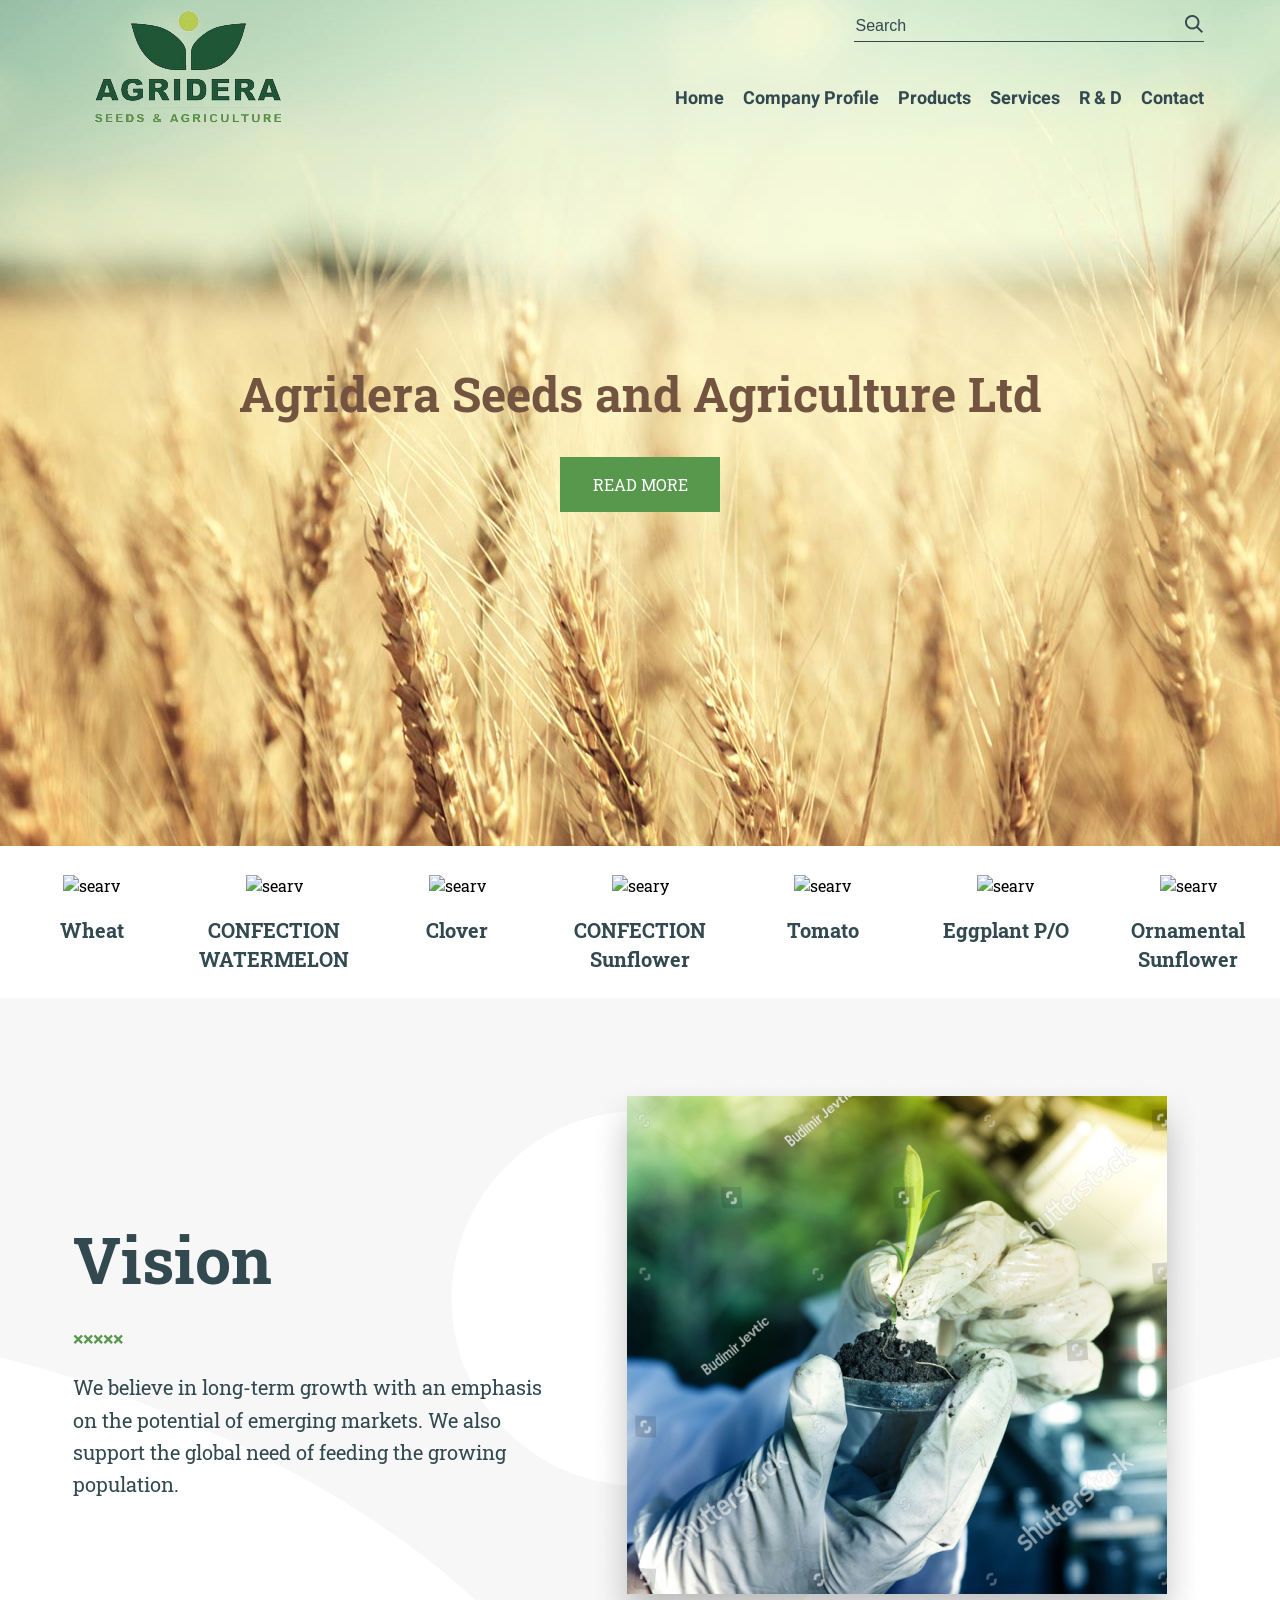
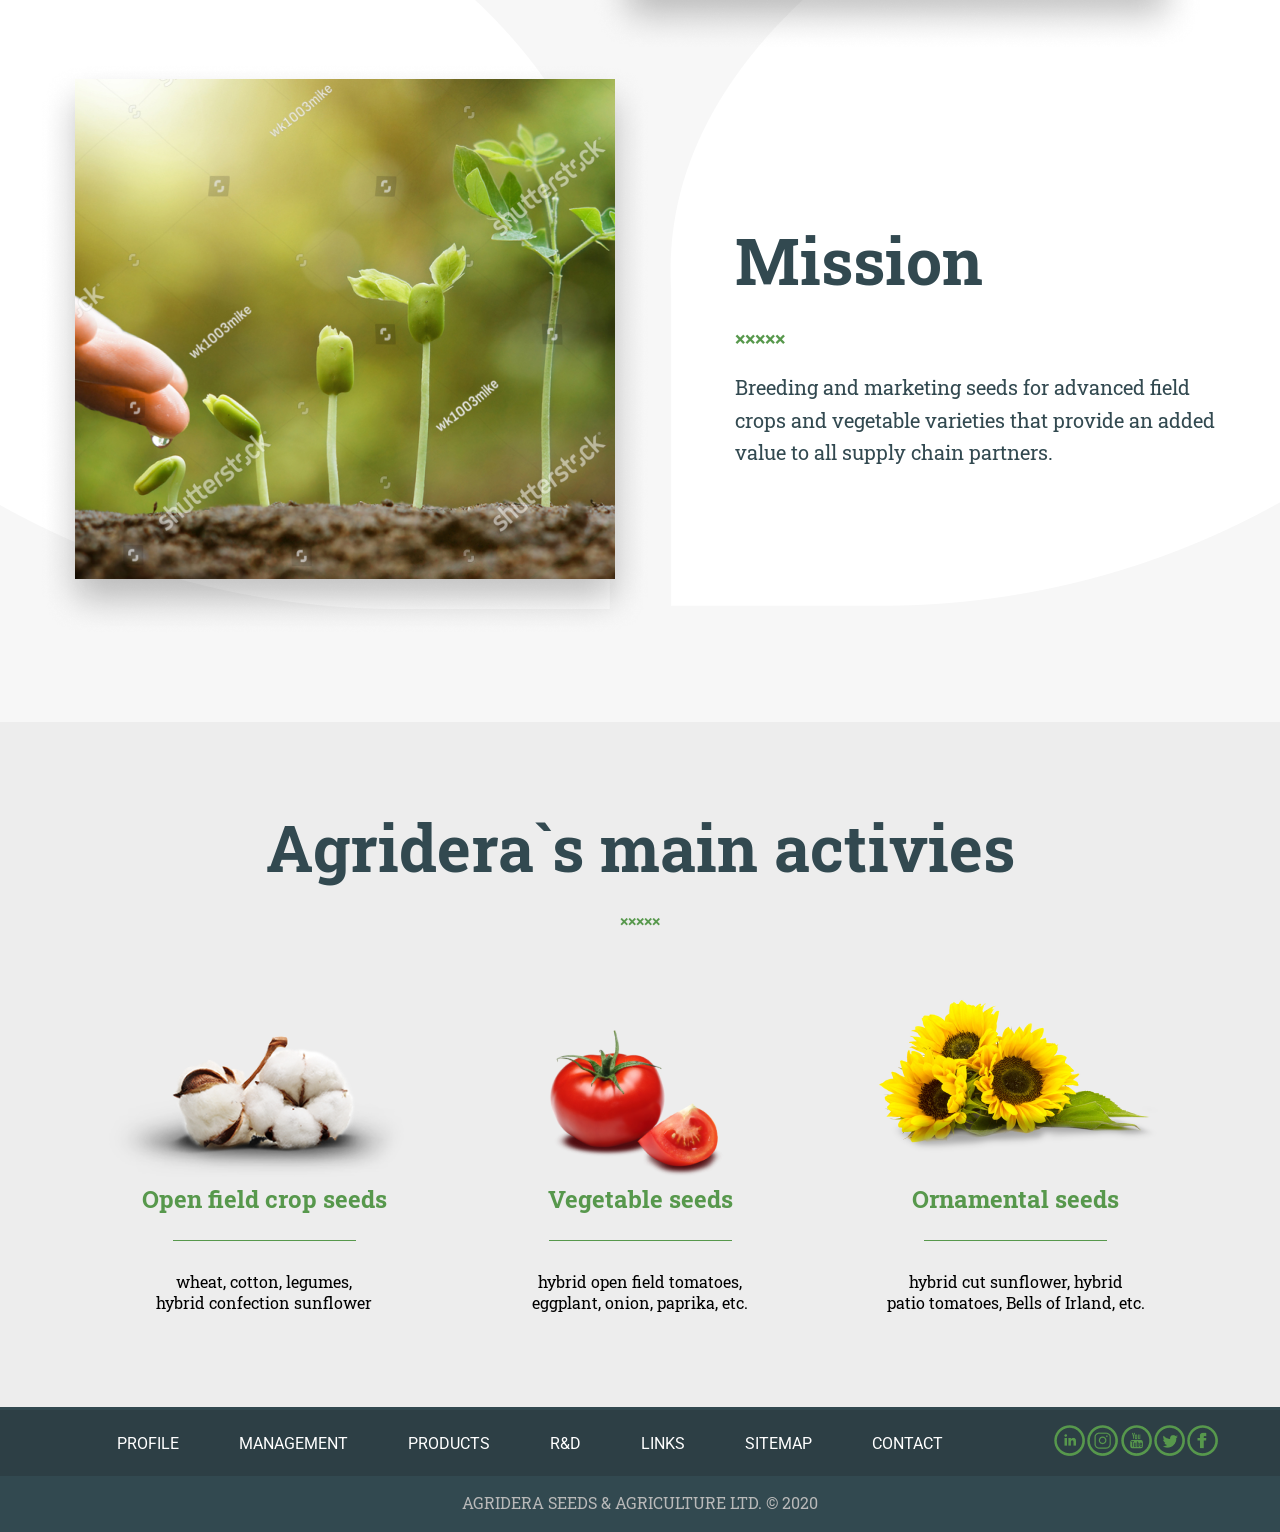
==== index.html @ e5cdc162 "Add files via upload" ====
<!DOCTYPE html>
<html>
<head>
  <meta charset="UTF-8">
  <meta name="viewport" content="width=device-width, initial-scale=1.0">
	<link rel="stylesheet" href="https://fonts.googleapis.com/css?family=Roboto+Slab&display=swap">
	<link rel="stylesheet" href="https://fonts.googleapis.com/css?family=Roboto&display=swap">
	<link rel="stylesheet" href="https://fonts.googleapis.com/css?family=Heebo&display=swap">
    <title>Home page</title>
  <link rel="stylesheet" href="css/style.css">
</head>
	<body>
		<div class="header">
			<div class="wrapper">
				<div class="row">
					<div class="w-2">
					  <div id="logo">
						<img src="images/Logo.png" alt="Logo">
					  </div>
					</div>
					<div class="w-2 align-right">
					  <div id="search">
						<div id="search-in" class="flex">
						  <input type="text" placeholder="Search">
						  <button>Submit</button>
						</div>
					  </div>
					  
					  <div id="menu">
						<ul>
						  <li><a href="">Home</a></li>
						  <li><a href="">Company Profile</a></li>
						  <li><a href="Tomato All.html">Products</a></li>
						  <li><a href="">Services</a></li>
						  <li><a href="">R & D</a></li>
						  <li><a href="">Contact</a></li>
						</ul>
					  </div>
					</div>
				</div>
			</div>
		</div>
	  <div class="contand">
		<div id="slider">
		  <h1>Agridera Seeds and Agriculture Ltd</h1>
		  <a href="#">READ MORE</a>
		</div>
	  </div>
	<div id="categories">
			<div class="row">
			  <div class="w-7">
					<img src="images/1.png" alt="searv">
					<div class="text">Wheat</div>
				</div>
				<div class="w-7">
					<img src="images/2.png" alt="searv">
					<div class="text">CONFECTION WATERMELON</div>
				</div>
				<div class="w-7">
					<img src="images/3.png" alt="searv">
					<div class="text">Clover</div>
				</div>
				<div class="w-7">
					<img src="images/4.png" alt="seary">
					<div class="text">CONFECTION Sunflower</div>
				</div>
				<div class="w-7">
					<img src="images/5.png" alt="searv">
					<div class="text">Tomato</div>
				</div>
				<div class="w-7">
					<img src="images/6.png" alt="searv">
					<div class="text">Eggplant P/O</div>
				</div>
				<div class="w-7">
					<img src="images/7.png" alt="searv">
					<div class="text">Ornamental Sunflower</div>
				</div>
			</div>
		</div>
	<div id="seredina">
		<div id="vision" class="vision-container">
			<div class="content-wrapper">
				<h2 class="text-content1">Vision</h2>
				<p class="text-content2">×××××</p>
				<p class="text-content3">We believe in long-term growth with an emphasis<br>on the potential of emerging markets. We also<br>support the global need of feeding the growing<br>population.</p>
			</div>
			<div class="photo">
				<img src="images/vision.png" alt="vision">
			</div>
		</div>
		<div id="mission" class="mission-container">
			<div class="photo1">
				<img src="images/mission.png" alt="mission">
			</div>
		
		<div class="content-wrapper1">
				<h2 class="text-content1">Mission</h2>
				<p class="text-content2">×××××</p>
				<p class="text-content3">Breeding and marketing seeds for advanced field<br>crops and vegetable varieties that provide an added<br>value to all supply chain partners.</p>
			</div>
		</div>
	</div>

	<div id="content-down">
	  <div class="wrapper">
		  <p class="title">Agridera`s main activies</p>
		  <p class="text-content2">×××××</p>
		  <div class="seeds">
			  <div class="w-3">
				  <img style="margin-bottom: -50px;" src="images/crop_seeds.png" alt="">
				  <p class="subtitle">Open field crop seeds</p>
				  <img class="line" src="images/Line.png" alt="">
				  <p>wheat, cotton, legumes,<br>hybrid confection sunflower</p>
			  </div>
			  <div class="w-3">
				  <img src="images/vegetable_seeds.png" alt="">
				  <p class="subtitle">Vegetable seeds</p>
				  <img class="line" src="images/Line.png" alt="">
				  <p>hybrid open field tomatoes,<br>eggplant, onion, paprika, etc.</p>
			  </div>
			  <div class="w-3">
				  <img src="images/ornamental_seeds.png" alt="">
				  <p class="subtitle">Ornamental seeds</p>
				  <img class="line" src="images/Line.png" alt="">
				  <p>hybrid cut sunflower, hybrid<br>patio tomatoes, Bells of Irland, etc.</p>
			  </div>
		  </div>
	  </div>
	</div>    
	 
	<div class="footer">
	  <div class="footer_content">
		<div id="links">
		  <ul>
			<li><a href="">PROFILE</a></li>
			<li><a href="">MANAGEMENT</a></li>
			<li><a href="">PRODUCTS</a></li>
			<li><a href="">R&D</a></li>
			<li><a href="">LINKS</a></li>
			<li><a href="">SITEMAP</a></li>
			<li><a href="">CONTACT</a></li>
		  </ul>
		</div>
		
		<div class="social">
			<a href=""><img src="images/Ico_in.png" alt="in"></a>
			<a href=""><img src="images/Ico_inst.png" alt="inst"></a>
			<a href=""><img src="images/Ico_tube.png" alt="youtube"></a>
			<a href=""><img src="images/Ico_tw.png" alt="twitter"></a>
			<a href=""><img src="images/Ico_fb.png" alt="facebook"></a>
		</div>      
	  </div>
	  <p>AGRIDERA SEEDS & AGRICULTURE LTD. © 2020</p>
	</div>

	</body>
</html>
---- css/style.css ----
body{
    margin: 0;
    font-family: 'Roboto Slab', serif;
}
.wrapper{ 
    max-width: 1127px;
    width:100%;
    margin:0 auto;
}
.row::after{
    clear:both;
    content:"";
    display:block;
}
.w-1{ 
    width:100%;
    float:left;
}
.w-2{
    width: 50%;
    float:left;
}
.w-3{
    width: 33.33%;
    float:left;
}
.w-4{ 
    width:25%;
    float:left;
}
.w-5{ 
    width: 20%;
    float:left;
}
.w-7{ 
    width: 14.28%;
    float:left;
}
.align-right{
    text-align:right;
}
.flex{ 
    display: flex;
    align-items: flex-end;
}
#logo{
    margin: 10px 0 0 0;
}
#search{
    border-bottom: 1px solid #324950;
    display: inline-block;
    max-width: 350px;
    width: 100%;
    margin: 10px 0 43px 0;
}
#search input{
    font-size: 16px;
    color:#324950;
    background-color: transparent;
    border: none;
    max-width: 327px;
    height: 29px;
    width: 100%;
}
#search input::placeholder{
    color:#324950
}
#search button{
    background: url(../images/search.png) no-repeat center;
    font-size: 0;
    height: 18px;
    width: 18px;
    border: none;
    cursor: pointer;
    margin-bottom: 8px;
}

.text{
    margin-top: 20px;
    font-weight: bold;
    font-size: 20px;
    line-height: 142.7%;
	color: #324950;
}

#menu{
font-family: 'Heebo', serif;
}        

#menu ul{
    padding: 0;
    margin: 0;
    list-style: none;
}        
#menu ul li{
    display: inline;
    margin-left: 15px;
}

#menu ul li a{
    color:#324950;
    font-size: 18px;
    font-weight: bold;
    text-decoration: none;
    transition: color 0.4s;
}        
#menu ul li a:hover{
    color: #57984C;
} 
#slider{
    text-align: center;
    background: url(../images/slider.jpg) no-repeat center;
    padding: 338px 0;
    margin-top: -135px;
}
#slider h1{
    color: #735440;
    font-size: 48px;
    font-weight: bold;
}       
#slider a{
    display: block;
    background-color: #57984C;
    color: #fff;
    font-size: 16px;
    text-align: center;
    width: 160px;
    height: 55px;
    line-height: 55px;
    margin: 0 auto;
    text-decoration: none;
}


#categories{
	max-width: 1600px;
    width:100%;
    margin:25px auto;
    text-align: center;
}

#categories .row{
    display: flex;
    justify-content: center;
    align-items: baseline;
}


.footer {
    background-color: #324950;
    color: #B9B9B9;
    padding: 3px 0px;
    text-align: center;
    bottom: 0;
    width: 100%;
}

.vision-container {
    display: flex;
    justify-content: center;
    align-items: center;
}

.content-wrapper {
    text-align: left;
    margin-right: 30px;
}

.photo {
    margin-left: 15px;
}

.mission-container {
    display: flex;
    justify-content: center;
    align-items: center;
}

.content-wrapper1 {
    text-align: left;
    margin-right: 30px;
}

.photo1 {
    margin-right: 80px;
}

.text-content1{
    font-weight: bold;
    font-size: 64px;
    line-height: 142.7%;
	color: #324950;
    margin: 0;
}

.text-content2{
color: #57984C;
font-weight: bold;
}

.text-content3{
    font-weight: normal;
    font-size: 20px;
    line-height: 162.7%;
	color: #324950;
}

#seredina{
    background: url(../images/Union.png) no-repeat center;
    background-color: #F7F7F7;
    font-size: 20px;
    padding: 78px 0;
}

.title{
    font-size: 64px;
    font-weight: bold;
    color: #324950;
    line-height: 147.7%;
    margin: 0;
}

.seeds{
    display: flex;
    justify-content: center;
    align-items: baseline; 
}
.subtitle{
    font-size: 24px;
    font-weight: bold;
    color: #57984C;
    margin: 0;

}
.line{
    margin: 25px 0 10px 0;
}

#content-down{
    background-color: #EDEDED;
    text-align: center;
    padding: 78px 0;
}

.footer_content{
    display: flex;
    flex-direction: row;
    background-color:#2D3F45;
    padding: 15px 5px ;
    align-items: center;
    justify-content: space-around;
}

.social{
    display: flex;
    justify-content: space-between;
    width: 13%;
}

#links{
    font-family: 'Roboto', serif;
}        

#links ul{
    padding: 0;
    margin: 0;
    list-style: none;
}        
#links ul li{
    display: inline;
    margin-left: 3.5em;
}

#links ul li a{
    color:#ffffff;
    font-size: 16px;
    text-decoration: none;
    transition: color 0.4s;
}        

img {
    max-width: 100%;
    height: auto;
  }

#slider-tomato {
    text-align: center;
    background: url(../images/image7.png) no-repeat center;
    padding: 240px 0;
  
}

.bg-pink {
    background-color: #FCF0F0;
}

.description {
    padding: 45px 0px;
}

.text-content4 {


}

.text-content5 {
    font-family: 'Roboto Slab', serif;
    font-weight: normal;
    font-size: 17px;
    line-height: 162.7%;
    color: #324950;
    padding-left: 30px;
}

.text-content6:last-child {
    margin-right: 0;
}

.text-content7 {

}

.vertical-line {
    border-left: 5px solid #EB5757;
    border-radius: 3px;
    width: 0px;
}

.visual, .white-list {
    display: flex;
    flex-direction: row;
    margin-top: 30px;
}

.white-list {
    margin-left: -20px;
    background-color: white;
    padding: 15px 30px;
}

.visual p {
    margin: 0;
    margin-left: 20px;
    margin-top: 10px;
    margin-bottom: 10px;
}

.item-white-list {
    margin-right: 20px;
    width: 33%;
}

    .item-white-list h4 {
        font-family: 'Roboto Slab', serif;
        color: #324950;
        line-height: 162.7%;
        font-size: 20px;
        margin-bottom: 0;
    }

    .item-white-list:last-child {
        margin-right: 0;
    }

.tomatoes1 {
    margin-top: 35px;
}



.tomatoes img {
    max-width: 88%;
    height: auto;
}

.tomatoes p {
    text-align: center;
    color: #57984C;
    background-color: #fff;
    margin: 0 0 25px 0;
    width: 88%;
}

.wrapper-t {
    display: flex;
    flex-wrap: wrap;
    max-width: 1127px;
    width: 100%;
    margin: 0 auto;
}
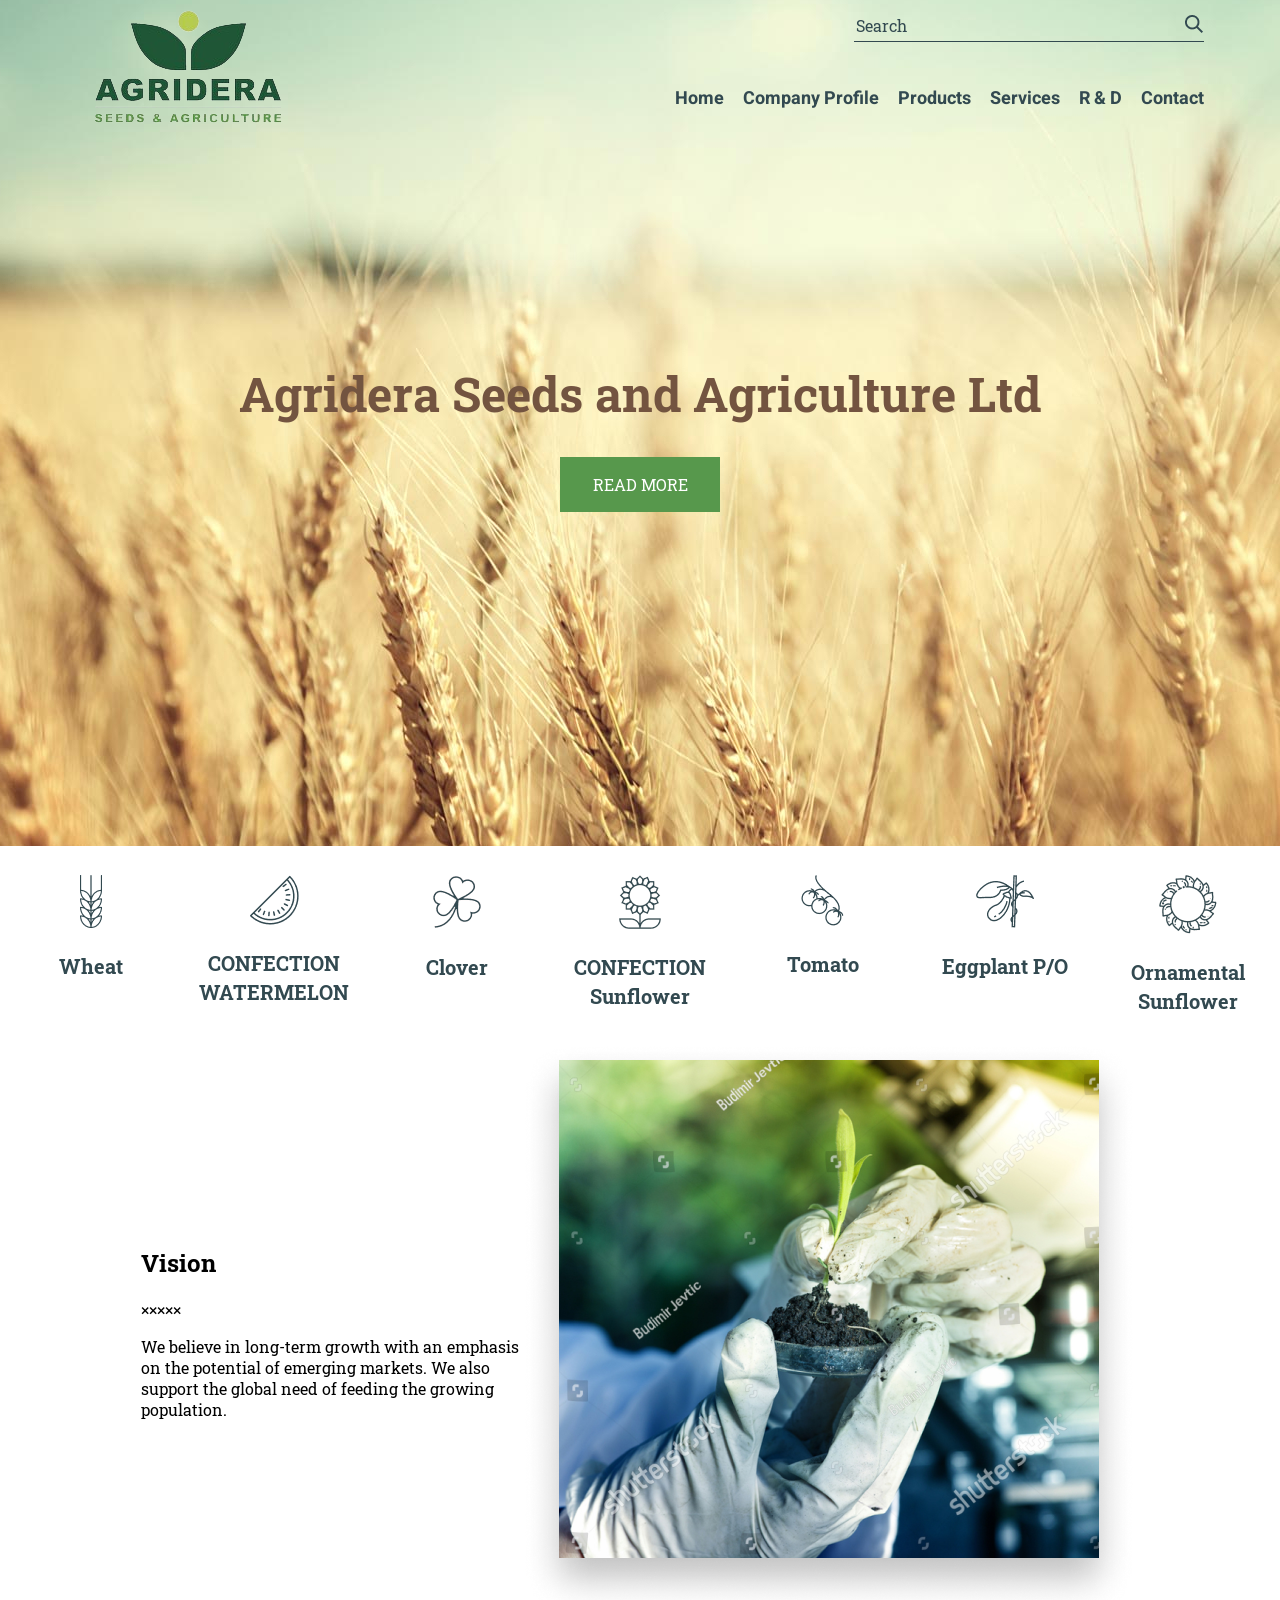
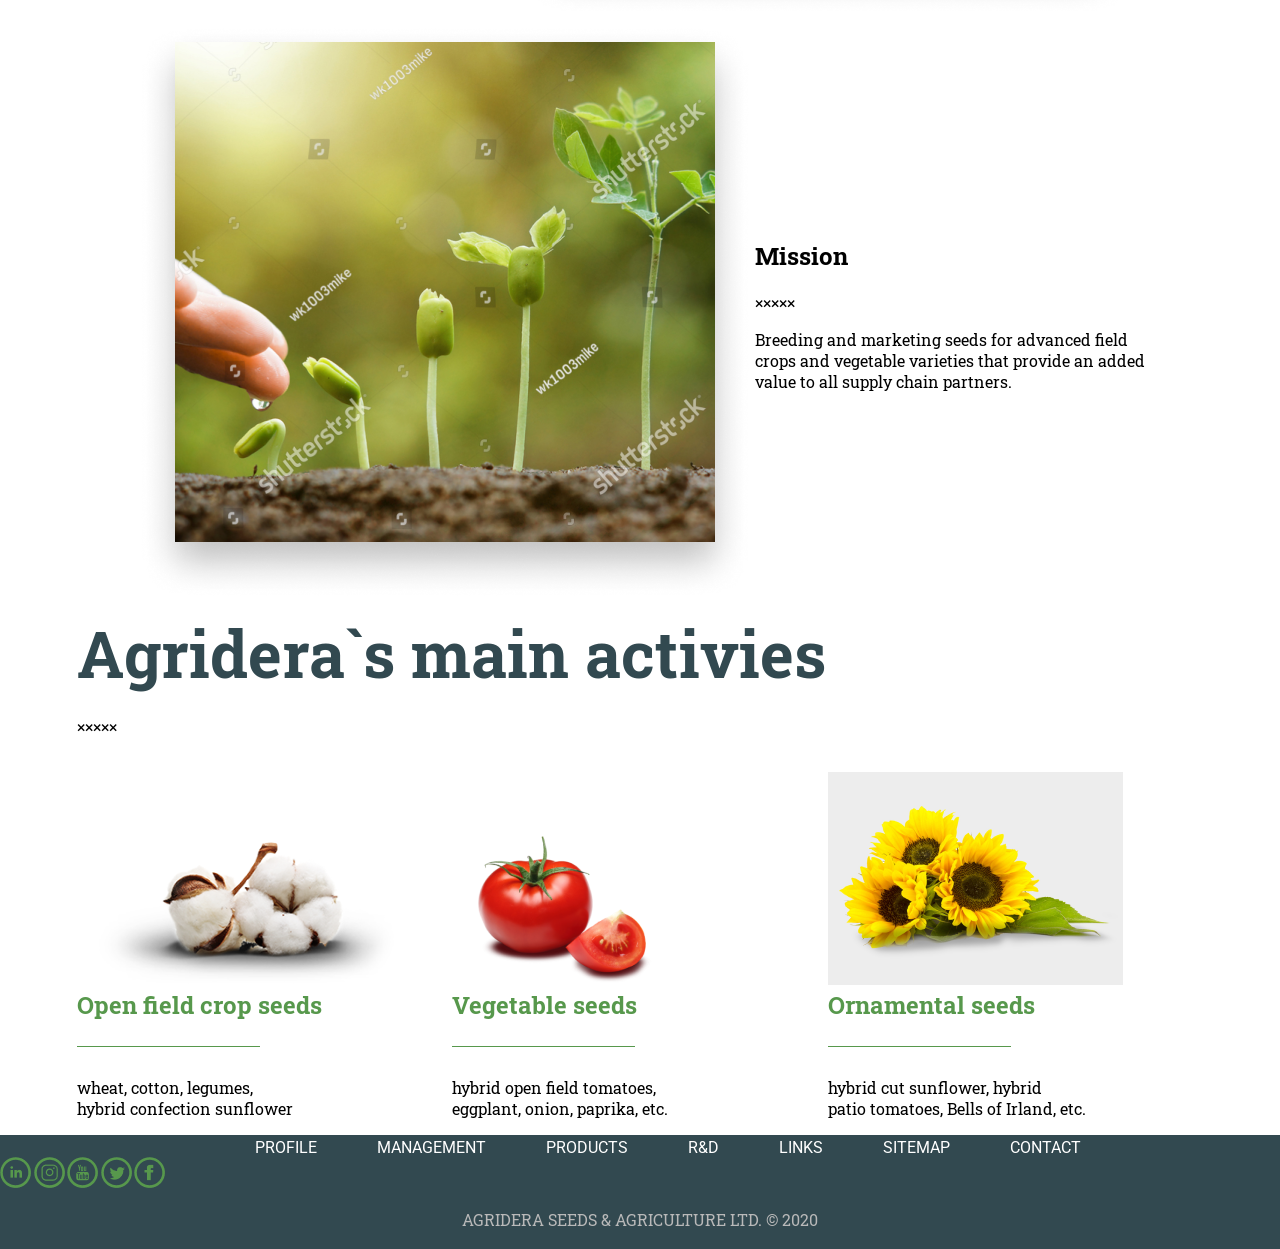
==== commit 4625426d: "Add files via upload" ====
--- a/index.html
+++ b/index.html
@@ -33,7 +33,7 @@
 						  <li><a href="Tomato All.html">Products</a></li>
 						  <li><a href="">Services</a></li>
 						  <li><a href="">R & D</a></li>
-						  <li><a href="">Contact</a></li>
+						  <li><a href="Contact us.html">Contact</a></li>
 						</ul>
 					  </div>
 					</div>
--- a/css/style.css
+++ b/css/style.css
@@ -1,71 +1,96 @@
-body{
-    margin: 0;
-    font-family: 'Roboto Slab', serif;
-}
-.wrapper{ 
+body {
+    margin: 0;
+    font-family: 'Roboto Slab', serif;
+}
+
+.wrapper {
     max-width: 1127px;
-    width:100%;
-    margin:0 auto;
-}
-.row::after{
-    clear:both;
-    content:"";
-    display:block;
-}
-.w-1{ 
-    width:100%;
-    float:left;
-}
-.w-2{
+    width: 100%;
+    margin: 0 auto;
+}
+
+.row::after {
+    clear: both;
+    content: "";
+    display: block;
+}
+
+.row-header::after {
+    clear: both;
+    content: "";
+    display: inline-block;
+
+}
+
+.w-1,
+.w-2,
+.w-3,
+.w-4,
+.w-5,
+.w-7 {
+    float: left;
+}
+
+.w-1 {
+    width: 100%;
+}
+
+.w-2 {
     width: 50%;
-    float:left;
-}
-.w-3{
+}
+
+.w-3 {
     width: 33.33%;
-    float:left;
-}
-.w-4{ 
-    width:25%;
-    float:left;
-}
-.w-5{ 
+}
+
+.w-4 {
+    width: 25%;
+}
+
+.w-5 {
     width: 20%;
-    float:left;
-}
-.w-7{ 
+}
+
+.w-7 {
     width: 14.28%;
-    float:left;
-}
-.align-right{
-    text-align:right;
-}
-.flex{ 
+}
+
+.align-right {
+    text-align: right;
+}
+
+.flex {
     display: flex;
     align-items: flex-end;
 }
-#logo{
+
+#logo {
     margin: 10px 0 0 0;
 }
-#search{
+
+#search {
     border-bottom: 1px solid #324950;
     display: inline-block;
     max-width: 350px;
     width: 100%;
     margin: 10px 0 43px 0;
 }
-#search input{
+
+#search input {
     font-size: 16px;
-    color:#324950;
+    color: #324950;
     background-color: transparent;
     border: none;
     max-width: 327px;
     height: 29px;
     width: 100%;
 }
-#search input::placeholder{
-    color:#324950
-}
-#search button{
+
+#search input::placeholder {
+    color: #324950;
+}
+
+#search button {
     background: url(../images/search.png) no-repeat center;
     font-size: 0;
     height: 18px;
@@ -75,50 +100,64 @@
     margin-bottom: 8px;
 }
 
-.text{
+#categories {
+    max-width: 1600px;
+    width: 100%;
+    margin: 25px auto;
+    text-align: center;
+}
+
+.text {
     margin-top: 20px;
+    font-family: 'Roboto Slab', serif;
     font-weight: bold;
     font-size: 20px;
     line-height: 142.7%;
-	color: #324950;
-}
-
-#menu{
-font-family: 'Heebo', serif;
-}        
-
-#menu ul{
+    color: #324950;
+}
+
+#menu {
+    font-family: 'Heebo', serif;
+}
+
+#menu ul {
     padding: 0;
     margin: 0;
     list-style: none;
-}        
-#menu ul li{
+}
+
+#menu ul li {
     display: inline;
     margin-left: 15px;
 }
 
-#menu ul li a{
-    color:#324950;
+#menu ul li a {
+    color: #324950;
     font-size: 18px;
     font-weight: bold;
     text-decoration: none;
-    transition: color 0.4s;
-}        
-#menu ul li a:hover{
-    color: #57984C;
-} 
-#slider{
+    transition: color 0.35s;
+}
+
+#menu ul li a:hover {
+    color: #57984C;
+}
+
+
+#slider {
     text-align: center;
-    background: url(../images/slider.jpg) no-repeat center;
     padding: 338px 0;
     margin-top: -135px;
-}
-#slider h1{
+    background: url(../images/bg.jpg) no-repeat center;
+}
+
+#slider h1 {
     color: #735440;
     font-size: 48px;
     font-weight: bold;
-}       
-#slider a{
+}
+
+#slider a {
     display: block;
     background-color: #57984C;
     color: #fff;
@@ -131,21 +170,6 @@
     text-decoration: none;
 }
 
-
-#categories{
-	max-width: 1600px;
-    width:100%;
-    margin:25px auto;
-    text-align: center;
-}
-
-#categories .row{
-    display: flex;
-    justify-content: center;
-    align-items: baseline;
-}
-
-
 .footer {
     background-color: #324950;
     color: #B9B9B9;
@@ -155,7 +179,8 @@
     width: 100%;
 }
 
-.vision-container {
+.vision-container,
+.mission-container {
     display: flex;
     justify-content: center;
     align-items: center;
@@ -163,56 +188,73 @@
 
 .content-wrapper {
     text-align: left;
-    margin-right: 30px;
-}
-
-.photo {
+}
+
+.photo-wrapper{
     margin-left: 15px;
-}
-
-.mission-container {
-    display: flex;
-    justify-content: center;
-    align-items: center;
-}
-
-.content-wrapper1 {
-    text-align: left;
-    margin-right: 30px;
-}
-
-.photo1 {
-    margin-right: 80px;
-}
-
-.text-content1{
+    position: relative;
+
+}
+
+.centered-image {
+    position: absolute;
+    top: 50%;
+    left: 50%;
+    transform: translate(-50%, -50%);
+}
+
+.text-content-label {
+    font-family: 'Roboto Slab', serif;
     font-weight: bold;
     font-size: 64px;
     line-height: 142.7%;
-	color: #324950;
-    margin: 0;
-}
-
-.text-content2{
-color: #57984C;
-font-weight: bold;
-}
-
-.text-content3{
+    color: #324950;
+    margin: 0;
+}
+
+.text-content-title {
+    font-family: 'Roboto Slab', serif;
+    font-weight: bold;
+    font-size: 40px;
+    line-height: 142.7%;
+    color: #324950;
+    margin: 0;
+}
+
+.text-content-decoration {
+    font-family: 'Roboto Slab', serif;
+    color: #57984C;
+    font-weight: bold;
+}
+
+.text-content-main {
+    font-family: 'Roboto Slab', serif;
     font-weight: normal;
     font-size: 20px;
     line-height: 162.7%;
-	color: #324950;
-}
-
-#seredina{
+    color: #324950;
+}
+
+.content h1 {
+    font-family: 'Roboto Slab', serif;
+}
+
+.content a {
+    font-family: 'Roboto', serif;
+}
+
+.flex input {
+    font-family: 'Roboto Slab', serif;
+}
+
+.middle {
     background: url(../images/Union.png) no-repeat center;
     background-color: #F7F7F7;
     font-size: 20px;
     padding: 78px 0;
 }
 
-.title{
+.title {
     font-size: 64px;
     font-weight: bold;
     color: #324950;
@@ -220,149 +262,201 @@
     margin: 0;
 }
 
-.seeds{
+.seeds {
     display: flex;
     justify-content: center;
-    align-items: baseline; 
-}
-.subtitle{
+    align-items: baseline;
+}
+
+.subtitle {
     font-size: 24px;
     font-weight: bold;
     color: #57984C;
     margin: 0;
-
-}
-.line{
+}
+
+.line {
     margin: 25px 0 10px 0;
 }
 
-#content-down{
+.content-bottom {
     background-color: #EDEDED;
     text-align: center;
     padding: 78px 0;
 }
 
-.footer_content{
+.footer-content {
     display: flex;
     flex-direction: row;
-    background-color:#2D3F45;
-    padding: 15px 5px ;
+    background-color: #2D3F45;
+    padding: 15px 5px;
     align-items: center;
     justify-content: space-around;
 }
 
-.social{
+.social {
     display: flex;
     justify-content: space-between;
     width: 13%;
 }
 
-#links{
+#links {
     font-family: 'Roboto', serif;
-}        
-
-#links ul{
+}
+
+#links ul {
     padding: 0;
     margin: 0;
     list-style: none;
-}        
-#links ul li{
+}
+
+#links ul li {
     display: inline;
     margin-left: 3.5em;
 }
 
-#links ul li a{
-    color:#ffffff;
+#links ul li a {
+    color: #ffffff;
     font-size: 16px;
     text-decoration: none;
     transition: color 0.4s;
-}        
+}
 
 img {
     max-width: 100%;
     height: auto;
-  }
+}
+
+
+@media only screen and (max-width: 768px) {
+    .w-2 {
+        width: 100%;
+    }
+
+    .align-right {
+        text-align: center;
+    }
+    #logo{
+        text-align: center;
+    }
+    #search {
+        margin: 0;
+        max-width: 100%;
+    }
+
+    #search input {
+        max-width: 100%;
+    }
+
+    .footer_content {
+        flex-direction: column;
+    }
+
+    .social {
+        margin-top: 10px;
+        width: 100%;
+        justify-content: center;
+    }
+
+    #links ul li {
+        margin-left: 0;
+        margin-bottom: 10px;
+    }
+}
+
+
+
+
+
+.bg-pink{
+    background-color:#FCF0F0;
+}
 
 #slider-tomato {
     text-align: center;
-    background: url(../images/image7.png) no-repeat center;
-    padding: 240px 0;
-  
-}
-
-.bg-pink {
-    background-color: #FCF0F0;
-}
-
-.description {
+    background-size: 100% auto;
+}
+
+.header-white{
+    padding-bottom: 20px;
+}
+
+.description{
     padding: 45px 0px;
 }
 
-.text-content4 {
-
-
-}
-
-.text-content5 {
+.text-content-main-smaller {
     font-family: 'Roboto Slab', serif;
     font-weight: normal;
     font-size: 17px;
     line-height: 162.7%;
     color: #324950;
-    padding-left: 30px;
-}
-
-.text-content6:last-child {
-    margin-right: 0;
-}
-
-.text-content7 {
-
 }
 
 .vertical-line {
-    border-left: 5px solid #EB5757;
+    border-left: 5px solid #EB5757; 
     border-radius: 3px;
     width: 0px;
-}
-
-.visual, .white-list {
+  }
+.visual, .white-list{
     display: flex;
     flex-direction: row;
     margin-top: 30px;
 }
-
-.white-list {
+.white-list{
     margin-left: -20px;
     background-color: white;
     padding: 15px 30px;
 }
-
-.visual p {
+.visual p{
     margin: 0;
     margin-left: 20px;
     margin-top: 10px;
     margin-bottom: 10px;
 }
-
 .item-white-list {
-    margin-right: 20px;
+    margin-right: 20px; 
     width: 33%;
 }
-
-    .item-white-list h4 {
-        font-family: 'Roboto Slab', serif;
-        color: #324950;
-        line-height: 162.7%;
-        font-size: 20px;
-        margin-bottom: 0;
-    }
-
-    .item-white-list:last-child {
-        margin-right: 0;
-    }
-
-.tomatoes1 {
+.item-white-list h4{
+    font-family: 'Roboto Slab', serif;
+    color: #324950;
+    line-height: 162.7%;
+    font-size: 20px;
+    margin-bottom: 0;
+}
+
+.item-white-list:last-child {
+    margin-right: 0;
+}
+
+.tomatoes{
+    margin-top: 35px;
+}
+.tomato{
+     display: flex;
+     flex-direction: column;
+     align-items: center;
+     margin-bottom: 15px;
+ }
+.tomato p{
+     text-align: center;
+     color: #57984C;
+     background-color: #fff;
+     font-size: 14px;
+     margin: 0;
+     width: 75%;
+ }
+.tomato img{
+    width: 75%;
+    height: 75%;
+ }
+ 
+a{
+    text-decoration: none;
+}
+
+.tomatoes1 {          
     margin-top: 35px;
 }
 
@@ -388,3 +482,377 @@
     width: 100%;
     margin: 0 auto;
 }
+
+.background1 {
+    position: relative;
+    background: url(../images/tomatik3.png) no-repeat center;
+    background-color: #F7F7F7;
+    padding-bottom: 1150px;
+    z-index: 0;
+    background-size: cover;
+    background-position: 50% 80%;
+
+}
+
+
+.back-content a {
+    color: #57984C;
+    text-decoration: none;
+}
+
+.back-content img {
+    margin: 0 18px 0 0;
+}
+
+.tomato1-content a {
+    font-size: 14px;
+    color: #57984C;
+    text-decoration: none;
+}
+
+.tomato1-content p {
+    margin: 0;
+    padding: 20px 0;
+}
+
+.text-red-tomatik {
+    display: flex;
+    align-items: center;
+    margin-top: 10px;
+}
+
+    .text-red-tomatik span {
+        font-size: 30px;
+        font-weight: bold;
+        color: #CF2333;
+        margin-left: 35px;
+    }
+
+.title-characters {
+    color: #57984C;
+    weight: 26%;
+    margin-top: 44px;
+}
+
+.background1 hr {
+    border-top: 1px solid #57984C;
+    width: 100%;
+    max-width: 150px;
+    margin-left: 0;
+}
+
+.text-characteristics {
+    color: black; 
+}
+
+.tomato1-content h1 {
+    font-size: 50px;
+    color: #57984C;
+    margin: 0;
+    margin-bottom: 15px;
+    line-height: 148%;
+}
+
+.title-plant {
+    color: #57984C;
+    weight: 26%;
+    margin-top: 44px;
+}
+
+.text-plant {
+    color: black;
+}
+
+.text-tomato-one {
+    color: #57984C;
+}
+
+.text-tomato-one {
+    color: #57984C;
+    width: 26%;
+    margin-top: 44px;
+}
+
+    .text-tomato-one hr {
+        border-top: 1px solid #57984C;
+        width: 100%;
+    }
+
+.characteristics-text {
+    font-size: 17px;
+    color: #324950;
+}
+
+.ul-tomato-one {
+    color: #324950;
+    padding: 0;
+    margin: 0;
+    padding-left: 20px;
+}
+
+    .ul-tomato-one li {
+        margin-bottom: 15px;
+        color: #57984C;
+    }
+
+.ul-tomato-one li span {
+    color: #324950;
+}
+
+.knopka {
+    float: right;
+    margin: 22px;
+}
+
+.spisochek {
+    margin: -52px 0 0 0;
+    color: black;
+}
+
+.text-tomato-one1{
+    color: black;
+}
+
+.funfun {
+    padding-top: 5px;
+}
+
+.photo {
+	margin-left: 100 px;
+	padding-top: 100 px;
+}
+
+.pdf-download-button {
+    display: inline-flex;
+    align-items: center;
+    padding: 6px 32px;
+    margin-top: 30px;
+    border-radius: 25px;
+    border: 3px solid #57984C;
+    color: #57984C;
+    text-decoration: none;
+    font-weight: bold;
+    font-size: 17px;
+}
+
+.pdf-icon::before {
+    content: url('../images/pdf-icon.png');
+    margin-right: 20px;
+}
+
+.knopkaknopka { 
+	margin-left: 23px;
+	
+}
+
+.btn-pdf-tomato{ 
+	margin-left: 300px;
+}
+
+#slider-field {
+    text-align: center;
+    background-size: 100% auto;
+}
+
+.bg-contact-us {
+	background-color: #F7F7F7;
+	position: relative;
+	padding-bottom: 50px;
+	z-index: 0;
+	background-size: cover;
+	padding-top: 1px;
+}
+
+.text-content-title1 {
+    font-family: 'Roboto Slab', serif;
+    font-weight: bold;
+    font-size: 44px;
+    line-height: 142.7%;
+    color: #324950;
+    margin-top: 50px;
+}
+
+.text-content-decoration1 {
+    font-family: 'Roboto Slab', serif;
+    color: #57984C;
+    font-weight: bold;
+	font-size: 13px;
+	margin: 38px 0 24px 0;
+}
+
+/* установим отступ 1rem от нижнего края элемента */
+.text-field {
+  margin-bottom: 1rem;
+  display: flex;
+  flex-direction: row;
+  justify-content: space-between;
+}
+/* стили для label */
+.text-field__label {
+  display: block;
+  margin-bottom: 0.9rem;
+  margin-top: 1.6rem;
+}
+/* стили для input */
+.text-field__input {
+  display: block;
+  width: 98%;
+  height: calc(2.25rem + 2px);
+  padding: 0.375rem 0.75rem;
+  font-family: inherit;
+  font-size: 1rem;
+  font-weight: 400;
+  line-height: 1.5;
+  color: #212529;
+  background-color: #fff;
+  background-clip: padding-box;
+  border: 1px solid #bdbdbd;
+  border-radius: 0.8rem;
+  transition: border-color 0.15s ease-in-out, box-shadow 0.15s ease-in-out;
+}
+
+.text-field__label1 {
+  display: block;
+  margin-bottom: 0.9rem;
+  margin-top: 1.6rem;
+}
+
+.text-field__input1, select {
+  display: block;
+  width: 98%;
+  height: calc(3.1rem + 2px);
+  padding: 0.375rem 0.75rem;
+  font-family: inherit;
+  font-size: 1rem;
+  font-weight: 400;
+  line-height: 1.5;
+  color: #212529;
+  background-color: #fff;
+  background-clip: padding-box;
+  border: 1px solid #bdbdbd;
+  border-radius: 0.8rem;
+  transition: border-color 0.15s ease-in-out, box-shadow 0.15s ease-in-out;
+}
+
+.column:first-child{
+    width: 30%;
+}
+.column:last-child{
+    width: 50%;
+}
+
+.text-field__input2 {
+  display: block;
+  width: 94%;
+  height: calc(2.25rem + 2px);
+  padding: 0.375rem 0.75rem;
+  font-family: inherit;
+  font-size: 1rem;
+  font-weight: 400;
+  line-height: 1.5;
+  color: #212529;
+  background-color: #fff;
+  background-clip: padding-box;
+  border: 1px solid #bdbdbd;
+  border-radius: 0.8rem;
+  transition: border-color 0.15s ease-in-out, box-shadow 0.15s ease-in-out;
+}
+
+.text-field__input3 {
+  display: block;
+  width: 94%;
+  height: calc(23.5rem + 2px);
+  padding: 0.375rem 0.75rem;
+  font-family: inherit;
+  font-size: 1rem;
+  font-weight: 400;
+  line-height: 1.5;
+  color: #212529;
+  background-color: #fff;
+  background-clip: padding-box;
+  border: 1px solid #bdbdbd;
+  border-radius: 0.8rem;
+  transition: border-color 0.15s ease-in-out, box-shadow 0.15s ease-in-out;
+}
+
+.text-field__input4 {
+  display: block;
+  width: 36%;
+  height: calc(2.25rem + 2px);
+  padding: 0.375rem 0.75rem;
+  font-family: inherit;
+  font-size: 1rem;
+  font-weight: 400;
+  line-height: 1.5;
+  color: #212529;
+  background-color: #fff;
+  background-clip: padding-box;
+  border: 1px solid #bdbdbd;
+  border-radius: 0.8rem;
+  transition: border-color 0.15s ease-in-out, box-shadow 0.15s ease-in-out;
+  margin: 0px 11px 0 29px;
+}
+
+input[type=submit]{
+    font-family: 'Roboto Slab', serif;
+    color: white;
+    border-radius: 25px;
+    background-color:#57984C ;
+    border-style: none;
+    padding: 0 20px;
+    width: 35%;
+    cursor: pointer;
+    font-size: 15px;
+	margin-left: 15px;
+}
+
+.submit-capch{
+    margin-top: 15px;
+    display: flex;
+    flex-direction: row;
+    justify-content: space-between;
+}
+
+.bg-contact-last { 
+	text-align: center;
+    display: flex;
+    flex-direction: column;
+	
+}
+
+.our-adress hr{  
+	width: 10%;
+    background: #57984C;
+    border: none;
+    margin-bottom: 11px;
+    height: 1px;
+	
+
+}
+
+.our-adress {
+	text-align: center;
+    margin-top: 34px;
+    margin-bottom: 34px;
+    display: flex;
+    flex-direction: column;
+    align-items: center;
+    justify-content: center;
+}
+
+.our-adress123 { 
+	font-family: 'Roboto Slab', serif;
+    font-size: 17px;
+    line-height: 150%;
+    color: #324950;
+	margin: 0;
+}
+
+.our-adress123 a{ 
+	color: #57984C;
+
+}
+
+.our-adress span{
+	color: #57984C;
+}
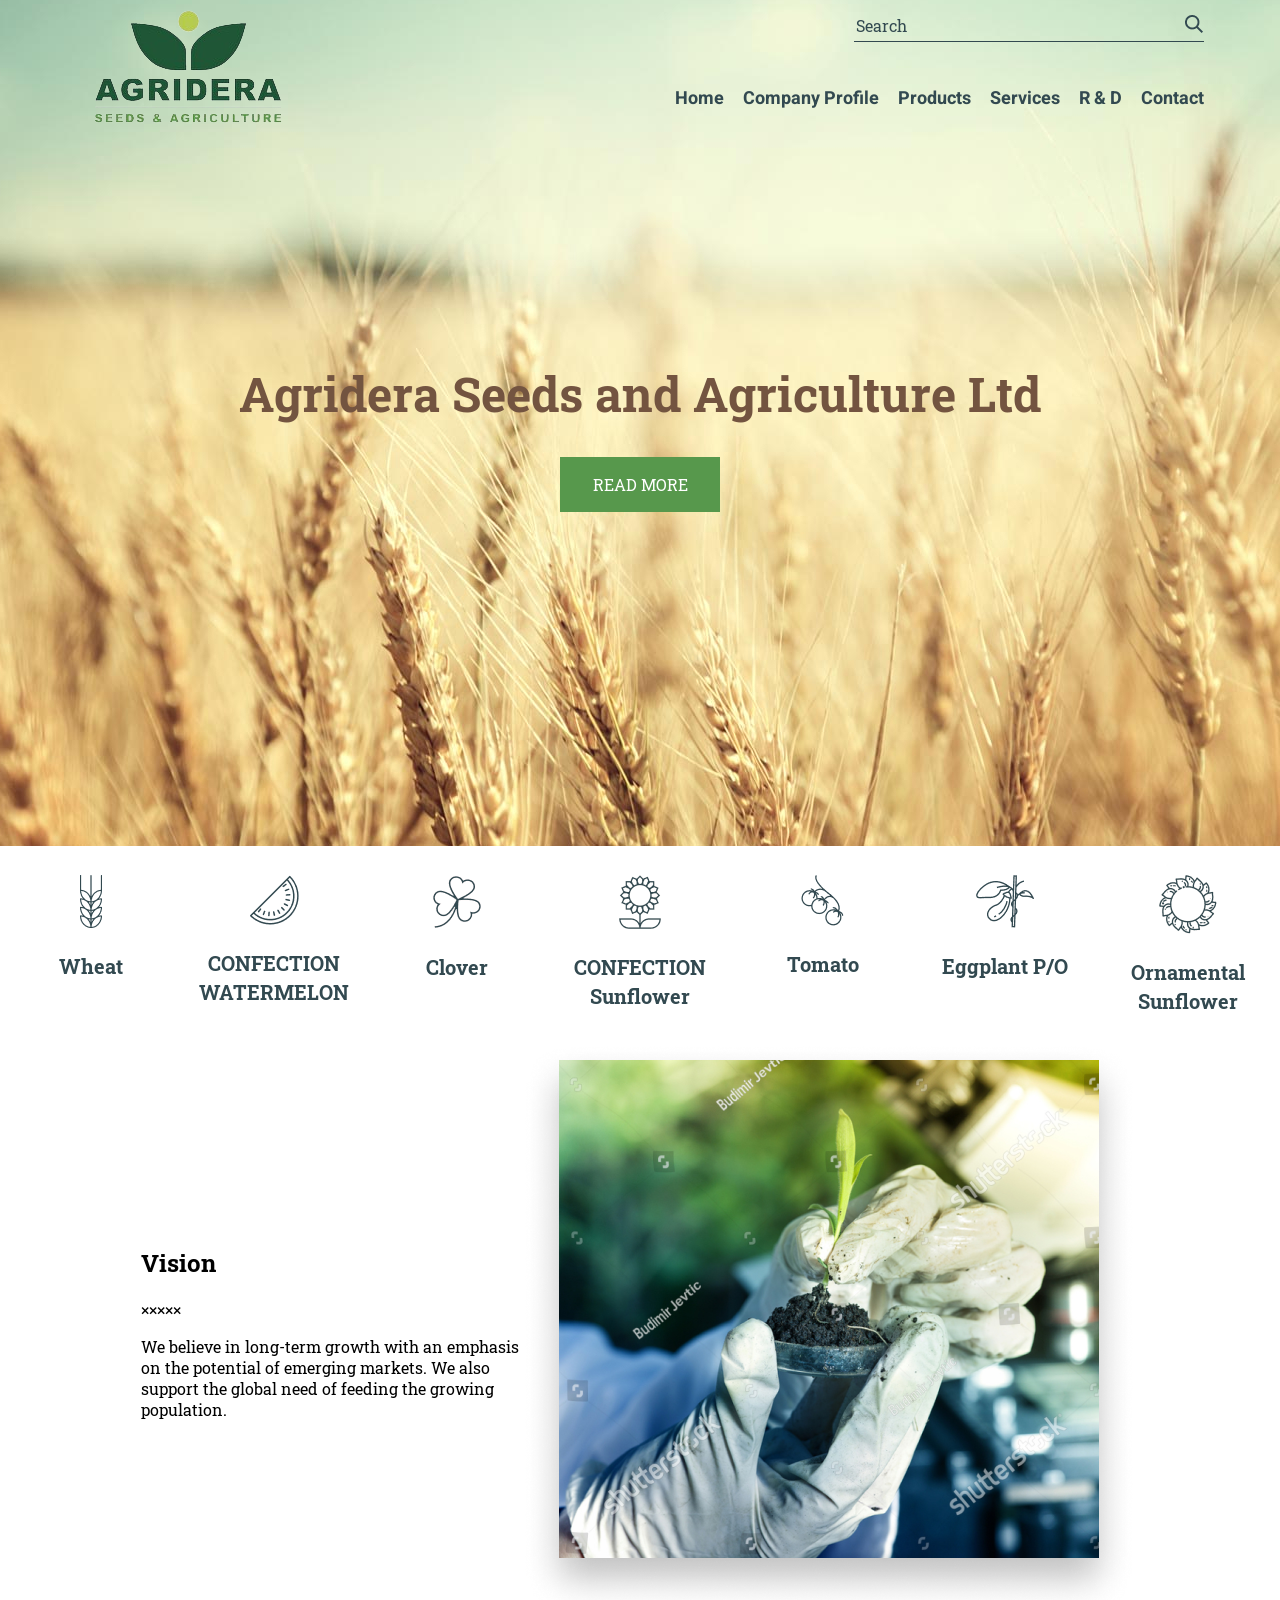
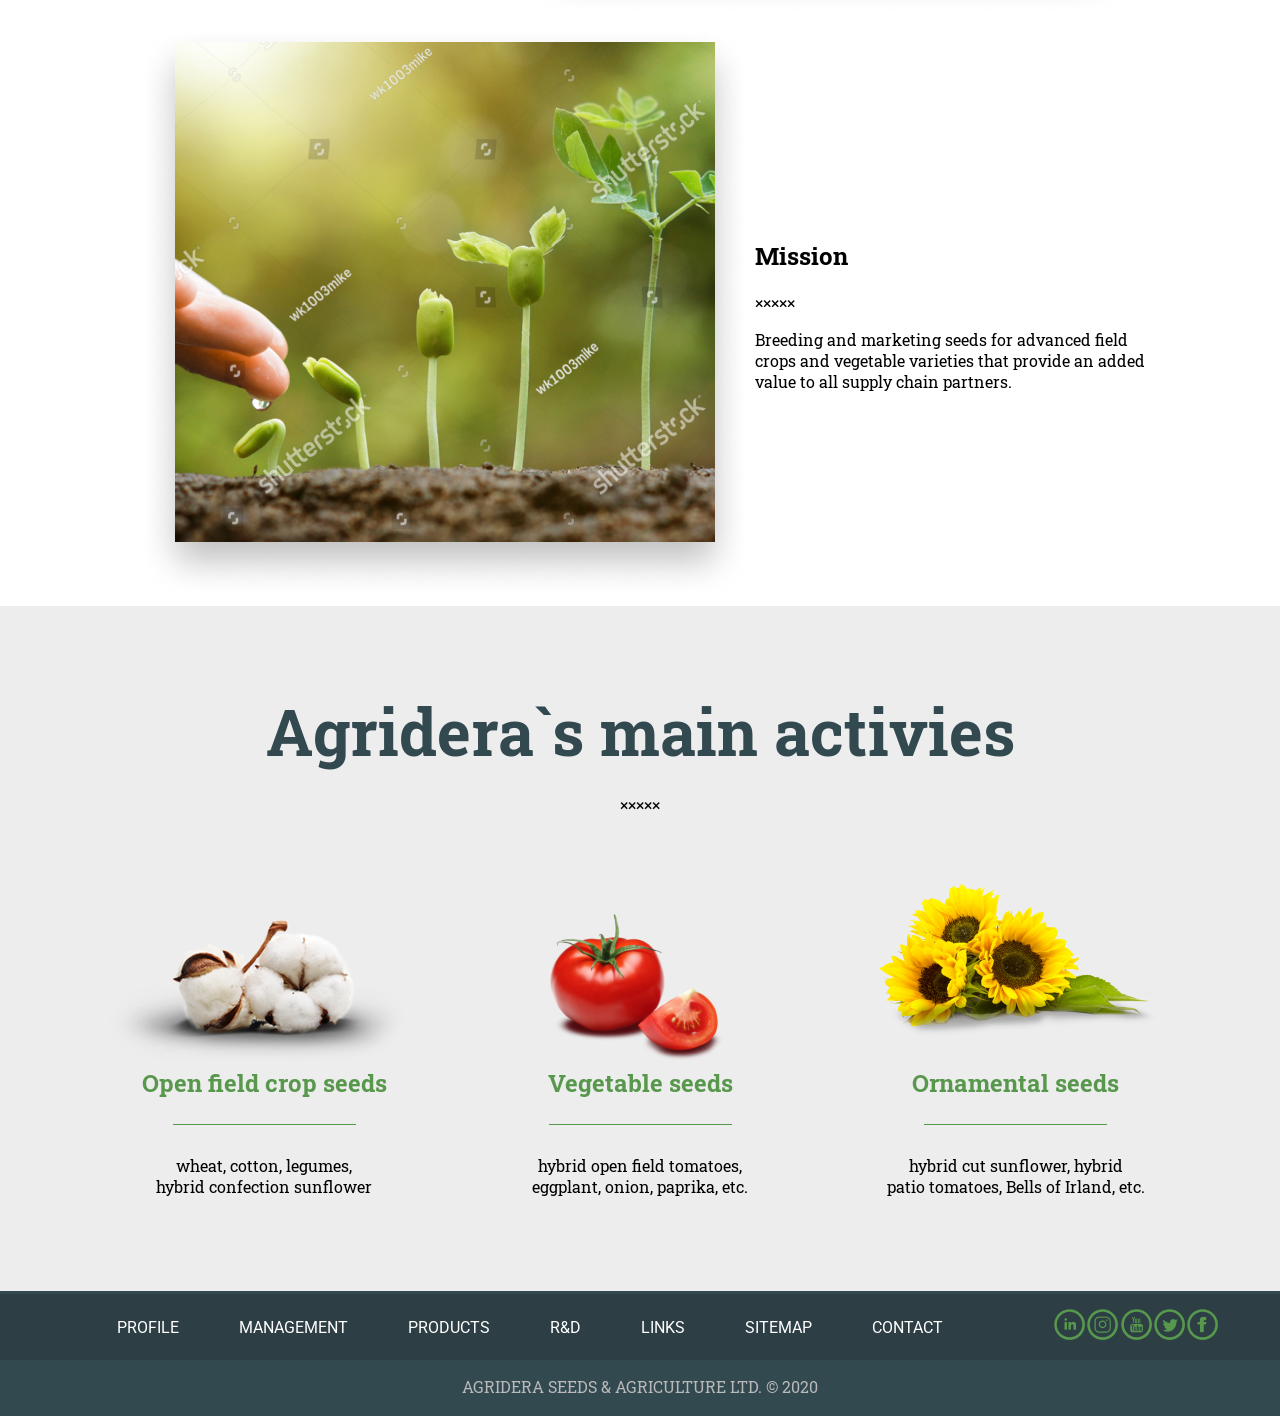
==== commit c27a0b16: "Add files via upload" ====
--- a/index.html
+++ b/index.html
@@ -1,13 +1,17 @@
 <!DOCTYPE html>
 <html>
 <head>
-  <meta charset="UTF-8">
-  <meta name="viewport" content="width=device-width, initial-scale=1.0">
+	<meta charset="UTF-8">
+	<meta name="viewport" content="width=device-width, initial-scale=1.0">
 	<link rel="stylesheet" href="https://fonts.googleapis.com/css?family=Roboto+Slab&display=swap">
 	<link rel="stylesheet" href="https://fonts.googleapis.com/css?family=Roboto&display=swap">
 	<link rel="stylesheet" href="https://fonts.googleapis.com/css?family=Heebo&display=swap">
-    <title>Home page</title>
-  <link rel="stylesheet" href="css/style.css">
+
+	<title>Home page</title>
+	<link rel="stylesheet" href="css/style.css">
+	<link rel="stylesheet" href="./css/responsive.css">
+	<meta name="viewport" content="width=320, initial-scale=1.0">
+
 </head>
 	<body>
 		<div class="header">
@@ -130,30 +134,28 @@
 	</div>    
 	 
 	<div class="footer">
-	  <div class="footer_content">
-		<div id="links">
-		  <ul>
-			<li><a href="">PROFILE</a></li>
-			<li><a href="">MANAGEMENT</a></li>
-			<li><a href="">PRODUCTS</a></li>
-			<li><a href="">R&D</a></li>
-			<li><a href="">LINKS</a></li>
-			<li><a href="">SITEMAP</a></li>
-			<li><a href="">CONTACT</a></li>
-		  </ul>
+		<div class="footer-content">
+			<div id="links">
+				<ul>
+					<li><a href="">PROFILE</a></li>
+					<li><a href="">MANAGEMENT</a></li>
+					<li><a href="">PRODUCTS</a></li>
+					<li><a href="">R&D</a></li>
+					<li><a href="">LINKS</a></li>
+					<li><a href="">SITEMAP</a></li>
+					<li><a href="">CONTACT</a></li>
+				</ul>
+			</div>
+			<div class="social">
+				<a href=""><img src="images/Ico_in.png" alt="in"></a>
+				<a href=""><img src="images/Ico_inst.png" alt="inst"></a>
+				<a href=""><img src="images/Ico_tube.png" alt="youtube"></a>
+				<a href=""><img src="images/Ico_tw.png" alt="twitter"></a>
+				<a href=""><img src="images/Ico_fb.png" alt="facebook"></a>
+			</div>
 		</div>
-		
-		<div class="social">
-			<a href=""><img src="images/Ico_in.png" alt="in"></a>
-			<a href=""><img src="images/Ico_inst.png" alt="inst"></a>
-			<a href=""><img src="images/Ico_tube.png" alt="youtube"></a>
-			<a href=""><img src="images/Ico_tw.png" alt="twitter"></a>
-			<a href=""><img src="images/Ico_fb.png" alt="facebook"></a>
-		</div>      
-	  </div>
-	  <p>AGRIDERA SEEDS & AGRICULTURE LTD. © 2020</p>
+		<p>AGRIDERA SEEDS & AGRICULTURE LTD. © 2020</p>
 	</div>
-
 	</body>
 </html>
 		
--- a/css/style.css
+++ b/css/style.css
@@ -260,6 +260,12 @@
     color: #324950;
     line-height: 147.7%;
     margin: 0;
+}
+
+#content-down {
+    background-color: #EDEDED;
+    text-align: center;
+    padding: 78px 0;
 }
 
 .seeds {
--- a/css/responsive.css
+++ b/css/responsive.css
@@ -0,0 +1,62 @@
+@media (max-width: 1024px)
+{
+    #menu ul li a {
+        color: #324950;
+        font-size: 16px;
+        font-weight: bold;
+        text-decoration: none;
+        transition: color 0.35s;
+    }
+
+    #menu ul {  
+    padding: 0;
+    margin: 34px 8px 0 0;
+    list-style: none;
+    }
+
+    #slider {
+        text-align: center;
+        padding: 338px 0;
+        margin-top: -147px;
+        background: url(../images/bg.jpg) no-repeat center;
+    }
+
+    #search {
+        margin: 10px 7px 43px 0px;
+    }
+
+    #links ul li {
+        display: inline;
+        margin-left: 2.5em;
+    }
+}
+
+@media (max-width: 768px) 
+{
+    #slider {
+        text-align: center;
+        padding: 338px 0;
+        margin-top: -305px;
+        background: url(../images/bg.jpg) no-repeat center;
+    }
+}
+
+@media (max-width: 640px) 
+{
+
+}
+
+@media (max-width: 480px) 
+{
+
+}
+
+@media (max-width: 400px) 
+{
+
+}
+
+@media (max-width: 320px) 
+{
+
+}
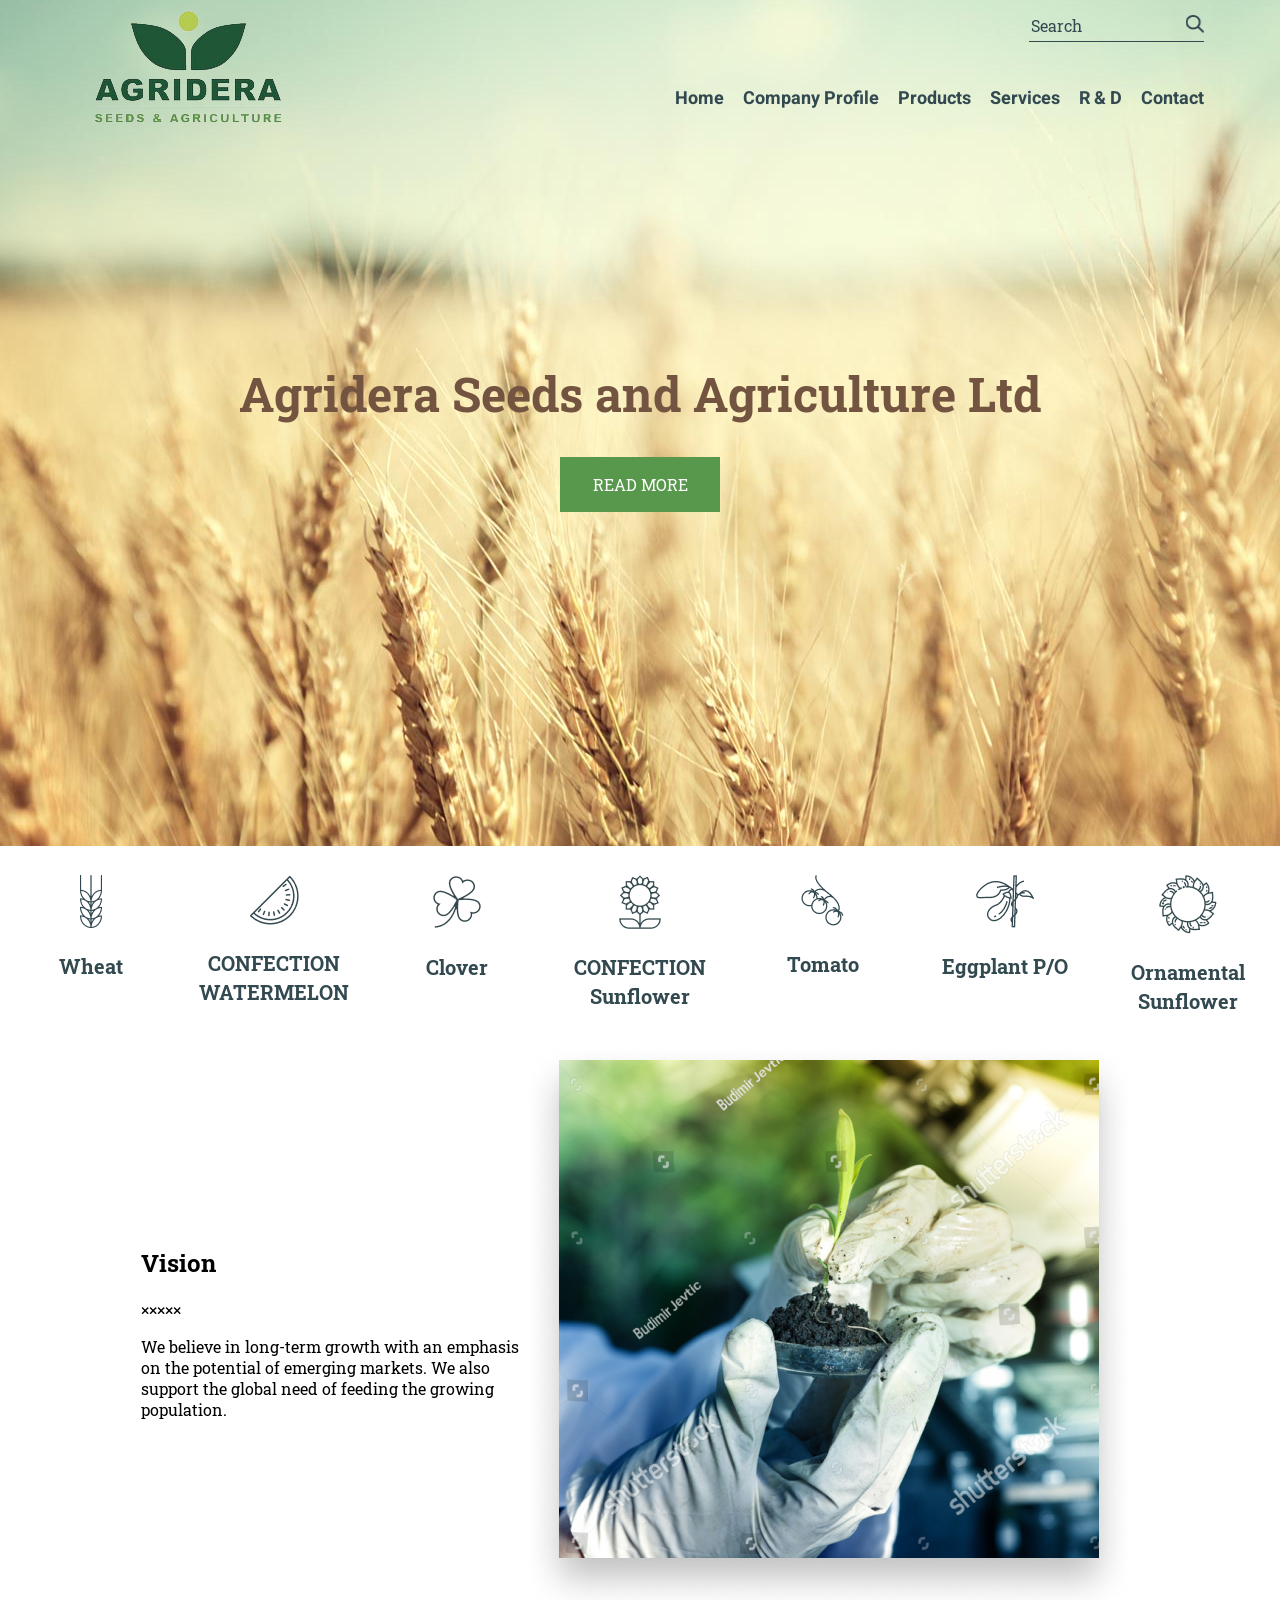
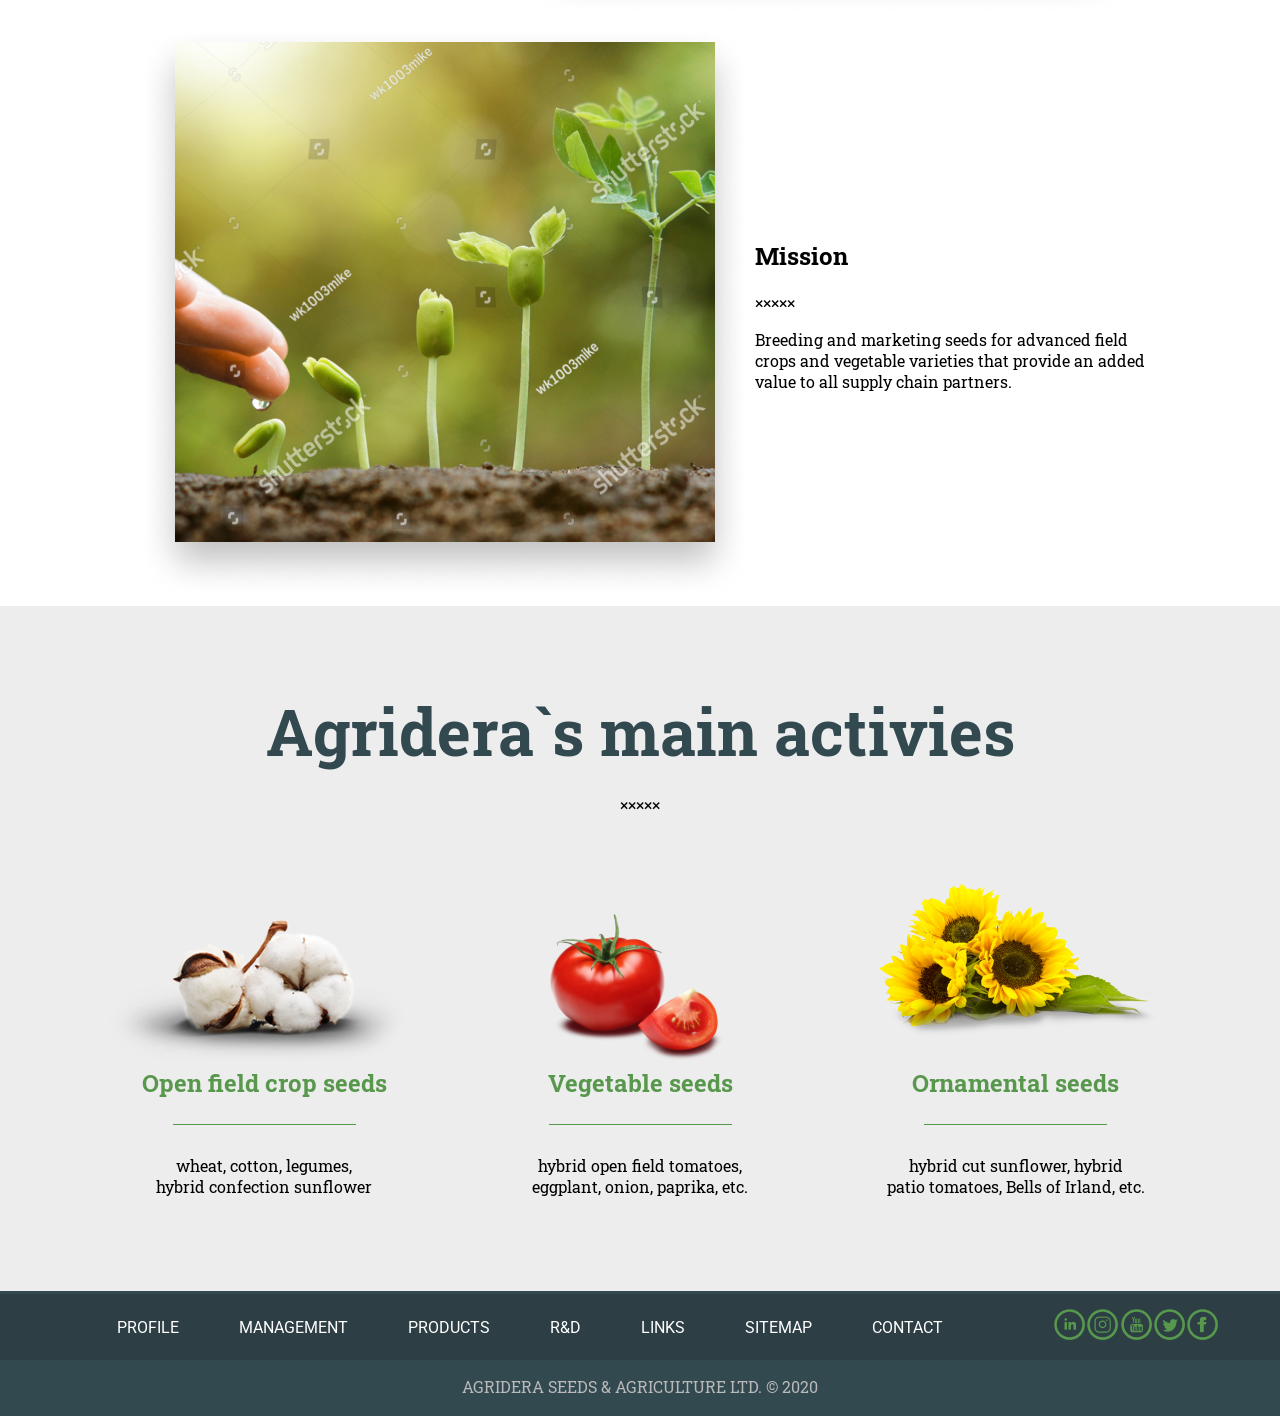
==== commit 7934a6fb: "Add files via upload" ====
--- a/index.html
+++ b/index.html
@@ -13,75 +13,78 @@
 	<meta name="viewport" content="width=320, initial-scale=1.0">
 
 </head>
-	<body>
-		<div class="header">
-			<div class="wrapper">
-				<div class="row">
-					<div class="w-2">
-					  <div id="logo">
+<body>
+	<div class="header">
+		<div class="wrapper">
+			<div class="row">
+				<div class="w-2">
+					<div id="logo">
 						<img src="images/Logo.png" alt="Logo">
-					  </div>
 					</div>
-					<div class="w-2 align-right">
-					  <div id="search">
+				</div>
+				<div class="w-2 align-right">
+					<div id="search">
 						<div id="search-in" class="flex">
-						  <input type="text" placeholder="Search">
-						  <button>Submit</button>
+							<input type="text" placeholder="Search">
+							<button>Submit</button>
 						</div>
-					  </div>
-					  
-					  <div id="menu">
+					</div>
+
+					<div id="menu">
 						<ul>
-						  <li><a href="">Home</a></li>
-						  <li><a href="">Company Profile</a></li>
-						  <li><a href="Tomato All.html">Products</a></li>
-						  <li><a href="">Services</a></li>
-						  <li><a href="">R & D</a></li>
-						  <li><a href="Contact us.html">Contact</a></li>
+							<li><a href="">Home</a></li>
+							<li><a href="">Company Profile</a></li>
+							<li><a href="Tomato All.html">Products</a></li>
+							<li><a href="">Services</a></li>
+							<li><a href="">R & D</a></li>
+							<li><a href="Contact us.html">Contact</a></li>
 						</ul>
-					  </div>
 					</div>
 				</div>
 			</div>
-		</div>
-	  <div class="contand">
-		<div id="slider">
-		  <h1>Agridera Seeds and Agriculture Ltd</h1>
-		  <a href="#">READ MORE</a>
-		</div>
-	  </div>
-	<div id="categories">
-			<div class="row">
-			  <div class="w-7">
-					<img src="images/1.png" alt="searv">
-					<div class="text">Wheat</div>
-				</div>
-				<div class="w-7">
-					<img src="images/2.png" alt="searv">
-					<div class="text">CONFECTION WATERMELON</div>
-				</div>
-				<div class="w-7">
-					<img src="images/3.png" alt="searv">
-					<div class="text">Clover</div>
-				</div>
-				<div class="w-7">
-					<img src="images/4.png" alt="seary">
-					<div class="text">CONFECTION Sunflower</div>
-				</div>
-				<div class="w-7">
-					<img src="images/5.png" alt="searv">
-					<div class="text">Tomato</div>
-				</div>
-				<div class="w-7">
-					<img src="images/6.png" alt="searv">
-					<div class="text">Eggplant P/O</div>
-				</div>
-				<div class="w-7">
-					<img src="images/7.png" alt="searv">
-					<div class="text">Ornamental Sunflower</div>
-				</div>
+			<div id="burger-btn">
+				<span></span>
 			</div>
 		</div>
+	</div>
+	<div class="contand">
+		<div id="slider">
+			<h1>Agridera Seeds and Agriculture Ltd</h1>
+			<a href="#">READ MORE</a>
+		</div>
+	</div>
+	<div id="categories">
+		<div class="row">
+			<div class="w-7">
+				<img src="images/1.png" alt="searv">
+				<div class="text">Wheat</div>
+			</div>
+			<div class="w-7">
+				<img src="images/2.png" alt="searv">
+				<div class="text">CONFECTION WATERMELON</div>
+			</div>
+			<div class="w-7">
+				<img src="images/3.png" alt="searv">
+				<div class="text">Clover</div>
+			</div>
+			<div class="w-7">
+				<img src="images/4.png" alt="seary">
+				<div class="text">CONFECTION Sunflower</div>
+			</div>
+			<div class="w-7">
+				<img src="images/5.png" alt="searv">
+				<div class="text">Tomato</div>
+			</div>
+			<div class="w-7">
+				<img src="images/6.png" alt="searv">
+				<div class="text">Eggplant P/O</div>
+			</div>
+			<div class="w-7">
+				<img src="images/7.png" alt="searv">
+				<div class="text">Ornamental Sunflower</div>
+			</div>
+		</div>
+	</div>
 	<div id="seredina">
 		<div id="vision" class="vision-container">
 			<div class="content-wrapper">
@@ -97,8 +100,8 @@
 			<div class="photo1">
 				<img src="images/mission.png" alt="mission">
 			</div>
-		
-		<div class="content-wrapper1">
+
+			<div class="content-wrapper1">
 				<h2 class="text-content1">Mission</h2>
 				<p class="text-content2">×××××</p>
 				<p class="text-content3">Breeding and marketing seeds for advanced field<br>crops and vegetable varieties that provide an added<br>value to all supply chain partners.</p>
@@ -107,32 +110,32 @@
 	</div>
 
 	<div id="content-down">
-	  <div class="wrapper">
-		  <p class="title">Agridera`s main activies</p>
-		  <p class="text-content2">×××××</p>
-		  <div class="seeds">
-			  <div class="w-3">
-				  <img style="margin-bottom: -50px;" src="images/crop_seeds.png" alt="">
-				  <p class="subtitle">Open field crop seeds</p>
-				  <img class="line" src="images/Line.png" alt="">
-				  <p>wheat, cotton, legumes,<br>hybrid confection sunflower</p>
-			  </div>
-			  <div class="w-3">
-				  <img src="images/vegetable_seeds.png" alt="">
-				  <p class="subtitle">Vegetable seeds</p>
-				  <img class="line" src="images/Line.png" alt="">
-				  <p>hybrid open field tomatoes,<br>eggplant, onion, paprika, etc.</p>
-			  </div>
-			  <div class="w-3">
-				  <img src="images/ornamental_seeds.png" alt="">
-				  <p class="subtitle">Ornamental seeds</p>
-				  <img class="line" src="images/Line.png" alt="">
-				  <p>hybrid cut sunflower, hybrid<br>patio tomatoes, Bells of Irland, etc.</p>
-			  </div>
-		  </div>
-	  </div>
-	</div>    
-	 
+		<div class="wrapper">
+			<p class="title">Agridera`s main activies</p>
+			<p class="text-content2">×××××</p>
+			<div class="seeds">
+				<div class="w-3">
+					<img style="margin-bottom: -50px;" src="images/crop_seeds.png" alt="">
+					<p class="subtitle">Open field crop seeds</p>
+					<img class="line" src="images/Line.png" alt="">
+					<p>wheat, cotton, legumes,<br>hybrid confection sunflower</p>
+				</div>
+				<div class="w-3">
+					<img src="images/vegetable_seeds.png" alt="">
+					<p class="subtitle">Vegetable seeds</p>
+					<img class="line" src="images/Line.png" alt="">
+					<p>hybrid open field tomatoes,<br>eggplant, onion, paprika, etc.</p>
+				</div>
+				<div class="w-3">
+					<img src="images/ornamental_seeds.png" alt="">
+					<p class="subtitle">Ornamental seeds</p>
+					<img class="line" src="images/Line.png" alt="">
+					<p>hybrid cut sunflower, hybrid<br>patio tomatoes, Bells of Irland, etc.</p>
+				</div>
+			</div>
+		</div>
+	</div>
+
 	<div class="footer">
 		<div class="footer-content">
 			<div id="links">
@@ -156,6 +159,7 @@
 		</div>
 		<p>AGRIDERA SEEDS & AGRICULTURE LTD. © 2020</p>
 	</div>
-	</body>
+	<script src="js/script.js"></script>
+</body>
 </html>
 		
--- a/css/style.css
+++ b/css/style.css
@@ -69,7 +69,6 @@
 }
 
 #search {
-    border-bottom: 1px solid #324950;
     display: inline-block;
     max-width: 350px;
     width: 100%;
@@ -84,6 +83,14 @@
     max-width: 327px;
     height: 29px;
     width: 100%;
+}
+
+#search-in {
+    justify-content: space-between;
+    max-width: 50%;
+    border-bottom: 1px solid #324950;
+    margin-left: auto;
+    margin-right: 0;
 }
 
 #search input::placeholder {
@@ -605,9 +612,30 @@
     color: #324950;
 }
 
-.knopka {
-    float: right;
-    margin: 22px;
+.pdf-download-button {
+    display: inline-flex;
+    align-items: center;
+    padding: 6px 32px;
+    margin-top: 30px;
+    border-radius: 25px;
+    border: 3px solid #57984C;
+    color: #57984C;
+    text-decoration: none;
+    font-weight: bold;
+    font-size: 17px;
+}
+
+.pdf-icon::before {
+    content: url('../images/pdf.png');
+    margin-right: 20px;
+}
+
+.img-tomato {
+    width: 100%;
+}
+
+.btn-pdf-tomato {
+    text-align: end;
 }
 
 .spisochek {
--- a/css/responsive.css
+++ b/css/responsive.css
@@ -1,4 +1,4 @@
-@media (max-width: 1024px)
+@media (max-width: 1072px)
 {
     #menu ul li a {
         color: #324950;
@@ -20,43 +20,850 @@
         margin-top: -147px;
         background: url(../images/bg.jpg) no-repeat center;
     }
+    .align-right {
+        text-align: center;
+    }
 
     #search {
-        margin: 10px 7px 43px 0px;
-    }
+        max-width: 85%;
+    }
+
+        #search input {
+            max-width: 100%;
+        }
 
     #links ul li {
         display: inline;
         margin-left: 2.5em;
     }
+
+    .wrapper,
+    .row,
+    .w-1, .w-3, .w-4, .w-5 {
+        width: 100%;
+    }
+
+    .w-7 {
+        width: 100%;
+    }
+    .text-content-title1 {
+        font-family: 'Roboto Slab', serif;
+        font-weight: bold;
+        font-size: 44px;
+        line-height: 142.7%;
+        color: #324950;
+        margin: 20px 0px 0px 15px;
+    }
+    .text-content-decoration1 {
+        font-family: 'Roboto Slab', serif;
+        color: #57984C;
+        font-weight: bold;
+        font-size: 13px;
+        margin: 39px 0 24px 17px;
+    }
+    .text-field__label {
+        display: block;
+        margin: 40px 0px 0px 15px;
+    }
+    .text-field {
+        flex-direction: column;
+    }
+
+        .text-field .column:first-child {
+            width: 100%;
+        }
+
+        .text-field .column:last-child {
+            width: 100%;
+            margin-bottom: 20px;
+        }
+
+    .bg-contact-us .wrapper {
+        max-width: 70%;
+    }
+    #menu ul {
+        padding: 0;
+        margin: 34px 43px 0px -19px;
+        list-style: none;
+    }
+    #search {
+        display: inline-block;
+        max-width: 491px;
+        width: 100%;
+        margin: 10px 0 43px -69px;
+    }
+    .description {
+        padding: 45px 0px;
+        margin: 15px;
+    }
+    .white-list {
+        margin-left: 0px;
+        background-color: white;
+        padding: 15px 30px;
+    }
+    .w-3 {
+        max-width: 100%;
+        width: 50%
+    }
+    #search {
+        display: inline-block;
+        max-width: 491px;
+        width: 100%;
+        margin: 10px 0 43px 7px;
+    }
+    #menu ul {
+        padding: 0;
+        margin: 34px 1px 0px 20px;
+        list-style: none;
+    }
+    .back-content a {
+        color: #57984C;
+        text-decoration: none;
+        margin: 0px 0px 0px 16px;
+    }
+    .tomato1-content h1 {
+        font-size: 50px;
+        color: #57984C;
+        line-height: 148%;
+        margin: 0px 0 0 23px;
+    }
+    .tomato1-content p {
+        margin: 0 0 0 24px;
+        padding: 20px 0;
+    }
+    .text-red-tomatik span {
+        font-size: 25px;
+        font-weight: bold;
+        color: #CF2333;
+        margin-left: 35px;
+    }
+    .text-red-tomatik img {
+        margin: 0 0 0 20px;
+        max-width: 100%;
+        height: auto;
+    }
+    .background1 {
+        padding: 50px 50px 1000px 0px;
+    }
+    .title-characters {
+        margin-left: 23px;
+    }
+    .text-tomato-one {
+        color: #57984C;
+        width: 26%;
+        margin-top: 44px;
+        margin-left: 24px;
+    }
+    .ul-tomato-one {
+        margin-left: 21px;
+    }
+    .text-tomato-one1 {
+        color: black;
+        margin-left: 26px;
+    }
 }
 
-@media (max-width: 768px) 
-{
+@media (max-width: 993px) {
+
+
     #slider {
         text-align: center;
         padding: 338px 0;
         margin-top: -305px;
         background: url(../images/bg.jpg) no-repeat center;
     }
+
+    .wrapper,
+    .row,
+    .w-1, .w-3, .w-4, .w-5 {
+        width: 100%;
+    }
+
+    .w-7 {
+        width: 100%;
+    }
+
+    .content-wrapper {
+        text-align: left;
+        margin-left: 30px;
+    }
+    #menu ul {
+        padding: 0;
+        margin: 34px 7px 0 0;
+        list-style: none;
+    }
+    .text-field__label1 {
+        display: block;
+        margin-bottom: -0.1rem;
+        margin-top: 1.6rem;
+    }
+    .text-content-title1 {
+        font-family: 'Roboto Slab', serif;
+        font-weight: bold;
+        font-size: 40px;
+        line-height: 142.7%;
+        color: #324950;
+        margin: 20px 0px 0px 15px;
+    }
+    .footer {
+        background-color: #324950;
+        color: #B9B9B9;
+        padding: 3px 0px;
+        text-align: center;
+        bottom: 0;
+        width: 100%;
+        margin: 0px 0px -20px 0;
+    }
+    #slider-field {
+        text-align: center;
+        background-size: 100% auto;
+        margin: 10px 0 0 0;
+    }
+    #search {
+        display: inline-block;
+        max-width: 491px;
+        width: 100%;
+        margin: 10px 0 43px -15px;
+    }
+    .w-3 {
+        max-width: 100%;
+        width: 50%
+    }
+    .background1 {
+        padding: 50px 50px 1150px 0px;
+    }
+    .tomato1-content h1 {
+        font-size: 40px;
+        color: #57984C;
+        line-height: 148%;
+        margin: 0px 0 0 23px;
+    }
 }
-
-@media (max-width: 640px) 
+    @media (max-width: 768px) 
 {
-
+    #slider {
+        text-align: center;
+        padding: 338px 0;
+        margin-top: -305px;
+        background: url(../images/bg.jpg) no-repeat center;
+    }
+        #slider h1 {
+            color: #735440;
+            font-size: 40px;
+            font-weight: bold;
+        }
+    .align-right {
+        text-align: center;
+    }
+    #search-in {
+        justify-content: space-between;
+        border-bottom: 1px solid #324950;
+        margin-left: auto;
+        margin-right: 160px;
+    } 
+    #search {
+        max-width: 85%;
+    }
+
+        #search input {
+            max-width: 100%;
+        }
+
+    .wrapper,
+    .row,
+    .w-1, .w-3, .w-4, .w-5 {
+        width: 100%;
+    }
+
+    .w-7 {
+        width: 100%;
+    }
+
+    .content-wrapper {
+        text-align: left;
+        margin-left: 30px;
+    }
+
+    .footer-content {
+        flex-direction: column;
+        text-align: center;
+    }
+    .w-3 {
+        width: 100%;
+        margin: 0 131px 0px 181px;
+    }
+    .background1 {
+        padding: 50px 50px 1900px 0px;
+    }
+    .tomato1-content h1 {
+        font-size: 35px;
+        color: #57984C;
+        line-height: 148%;
+        margin: 0px 0 0 220px;
+    }
+    .tomato1-content p {
+        margin: 0 0 0 365px;
+        padding: 20px 0;
+    }
+    .w-2 img{
+        margin: 0 0 0 120px;
+    }
+    #logo img {
+        max-width: 100%;
+        height: auto;
+        margin: 0;
+    }
 }
 
-@media (max-width: 480px) 
-{
-
+@media (max-width: 709px) {
+    #slider h1 {
+        color: #735440;
+        font-size: 33px;
+        font-weight: bold;
+    }
+    .align-right {
+        text-align: center;
+    }
+
+    #search {
+        max-width: 85%;
+    }
+
+        #search input {
+            max-width: 100%;
+        }
+
+    .subtitle {
+        font-size: 20px;
+        font-weight: bold;
+        color: #57984C;
+        margin: 0;
+    }
+    #search-in {
+        justify-content: space-between;
+        border-bottom: 1px solid #324950;
+        margin-left: auto;
+        margin-right: 145px;
+    }
 }
 
-@media (max-width: 400px) 
-{
-
+@media (max-width: 650px) {
+    .align-right {
+        text-align: center;
+    }
+
+    #search {
+        max-width: 100%;
+    }
+
+        #search input {
+            max-width: 100%;
+        }
+
+    p {
+        display: block;
+        margin-block-start: 1em;
+        margin-block-end: 1em;
+        margin-inline-start: 0px;
+        margin-inline-end: 0px;
+        unicode-bidi: isolate;
+        font-size: 15px;
+    }
+    #links ul {
+        padding: 0;
+        margin: 0;
+        list-style: none;
+        font-size: 8px;
+    }
+    .tomato1-content h1 {
+        font-size: 35px;
+        color: #57984C;
+        line-height: 148%;
+        margin: 0px 0 0 170px;
+    }
+    .tomato1-content p {
+        margin: 0 0 0 314px;
+        padding: 20px 0;
+    }
+    .text-red-tomatik {
+        display: flex;
+        align-items: center;
+        margin-top: 10px;
+        margin: 0 0 0 -30px;
+    }
+    .w-2 img {
+        margin: 0 0 0 55px;
+    }
 }
 
-@media (max-width: 320px) 
-{
-
-}+@media (max-width: 525px) {
+    #search-in {
+        justify-content: space-between;
+        border-bottom: 1px solid #324950;
+        margin-left: auto;
+        margin-right: 130px;
+    }
+
+    #menu ul li {
+        margin-top: 5px;
+    }
+
+        #menu ul li a {
+            font-size: 24px;
+        }
+
+    #search input {
+        max-width: 100%;
+    }
+
+    #menu {
+        display: none;
+        justify-content: center;
+    }
+
+    #slider h1 {
+        margin-top: 0;
+    }
+
+    .open {
+        display: flex !important;
+    }
+
+    #burger-btn {
+        display: flex;
+        position: absolute;
+        top: 30px;
+        right: 40px;
+        align-items: center;
+        justify-content: flex-end;
+        width: 30px;
+        height: 18px;
+        cursor: pointer;
+    }
+
+        #burger-btn span {
+            transform: scale(1);
+            background-color: black;
+            width: 100%;
+            height: 2px;
+        }
+
+        #burger-btn::before,
+        #burger-btn::after {
+            content: '';
+            background-color: black;
+            position: absolute;
+            width: 100%;
+            height: 2px;
+            transition: all 0.3s ease 0s;
+        }
+
+        #burger-btn::before {
+            top: 0;
+        }
+
+        #burger-btn::after {
+            bottom: 0;
+        }
+
+        #burger-btn.active span {
+            transform: scale(0);
+        }
+
+        #burger-btn.active::before {
+            top: 50%;
+            transform: rotate(-45deg) translate(0,-50%);
+        }
+
+        #burger-btn.active::after {
+            bottom: 50%;
+            transform: rotate(45deg) translate(0,50%);
+        }
+    #search-in {
+        justify-content: space-between;
+        border-bottom: 1px solid #324950;
+        margin-left: auto;
+        margin-right: 110px;
+    }
+    h1 {
+        font-size: 21px;
+        display: block;
+        margin-block-start: 0.67em;
+        margin-block-end: 0.67em;
+        margin-inline-start: 0px;
+        margin-inline-end: 0px;
+        font-weight: bold;
+        margin: 0px 0px 0px 57px;
+        unicode-bidi: isolate;
+    }
+    #links ul {
+        padding: 0;
+        margin: 0;
+        list-style: none;
+        font-size: 8px;
+    }
+    .tomato1-content h1 {
+        font-size: 35px;
+        color: #57984C;
+        line-height: 148%;
+        margin: 0px 0 0 107px;
+    }
+    .tomato1-content p {
+        margin: 0 0 0 245px;
+        padding: 20px 0;
+    }
+    .text-red-tomatik {
+        display: flex;
+        align-items: center;
+        margin-top: 10px;
+        margin: 0 0 0 22px;
+    }
+    .w-2 img {
+        margin: 0px 0 0 26px;
+    }
+    #links ul {
+        padding: 0;
+        margin: 0;
+        list-style: none;
+        font-size: 14px;
+    }
+}
+
+@media (max-width: 484px) {
+    #search-in {
+        justify-content: space-between;
+        border-bottom: 1px solid #324950;
+        margin-left: auto;
+        margin-right: 120px;
+    }
+    .title {
+        font-size: 33px;
+        font-weight: bold;
+        color: #324950;
+        line-height: 147.7%;
+        margin: 0;
+    }
+    .seeds { 
+        display: contents;
+    }
+    #content-down {
+        background-color: #EDEDED;
+        text-align: center;
+        padding: 78px 0;
+        padding-bottom: 1180px;
+    }
+    #links ul {
+        padding: 0;
+        margin: 0;
+        list-style: none;
+        font-size: 8px;
+    }
+    #search-in {
+        justify-content: space-between;
+        border-bottom: 1px solid #324950;
+        margin-left: auto;
+        margin-right: 105px;
+    }
+    .submit-capch {
+        flex-direction: column;
+        align-items: center;
+    }
+    input[type=submit] {
+        font-family: 'Roboto Slab', serif;
+        color: white;
+        border-radius: 25px;
+        background-color: #57984C;
+        border-style: none;
+        padding: 0 20px;
+        width: 50%;
+        cursor: pointer;
+        font-size: 15px;
+        margin-left: 15px;
+    }
+    h1 {
+        font-size: 21px;
+        display: block;
+        margin-block-start: 0.67em;
+        margin-block-end: 0.67em;
+        margin-inline-start: 0px;
+        margin-inline-end: 0px;
+        font-weight: bold;
+        margin: 0px 0px 0px 40px;
+        unicode-bidi: isolate;
+    }
+    .w-3 {
+        width: 100%;
+        margin: 0px 76px 0px 109px;
+    }
+    .tomato1-content h1 {
+        font-size: 28px;
+        color: #57984C;
+        line-height: 148%;
+        margin: 0px 0 0 120px;
+    }
+    .tomato1-content p {
+        margin: 0px 0 0 226px;
+        padding: 20px 0;
+    }
+    .text-red-tomatik span {
+        font-size: 20px;
+        font-weight: bold;
+        color: #CF2333;
+        margin-left: 28px;
+    }
+    .text-red-tomatik {
+        display: flex;
+        align-items: center;
+        margin-top: 10px;
+        margin: 0 0 0 54px;
+    }
+}
+
+@media (max-width: 375px) {
+    #search-in {
+        justify-content: space-between;
+        border-bottom: 1px solid #324950;
+        margin-left: auto;
+        margin-right: 96px;
+    }
+    .text-content-title1 {
+        font-family: 'Roboto Slab', serif;
+        font-weight: bold;
+        font-size: 30px;
+        line-height: 142.7%;
+        color: #324950;
+        margin: 20px 0px 0px 15px;
+    }
+    #links ul {
+        padding: 0px;
+        margin: 0px 33px 0px 0px;
+        list-style: none;
+        font-size: 10px;
+    }
+    img {
+        max-width: 100%;
+        height: auto;
+    }
+    input[type=submit] {
+        font-family: 'Roboto Slab', serif;
+        color: white;
+        border-radius: 25px;
+        background-color: #57984C;
+        border-style: none;
+        padding: 0 20px;
+        width: 61%;
+        cursor: pointer;
+        font-size: 15px;
+        margin-left: 2px;
+    }
+    .text-content-title1 {
+        font-family: 'Roboto Slab', serif;
+        font-weight: bold;
+        font-size: 25px;
+        line-height: 142.7%;
+        color: #324950;
+        margin: 20px 0px 0px 15px;
+    }
+    #links ul {
+        padding: 0;
+        margin: 0;
+        list-style: none;
+        font-size: 7px;
+    }
+    #search-in {
+        justify-content: space-between;
+        border-bottom: 1px solid #324950;
+        margin-left: auto;
+        margin-right: 88px;
+    }
+    h1 {
+        font-size: 16px;
+        display: block;
+        margin-block-start: 0.67em;
+        margin-block-end: 0.67em;
+        margin-inline-start: 0px;
+        margin-inline-end: 0px;
+        font-weight: bold;
+        margin: 0px 0px 0px 29px;
+        unicode-bidi: isolate;
+    }
+    .item-white-list h4 {
+        font-family: 'Roboto Slab', serif;
+        color: #324950;
+        line-height: 162.7%;
+        font-size: 16px;
+        margin-bottom: 5px;
+    }
+    .white-list {
+        margin: 5px 0;
+        align-items: center;
+        flex-direction: column;
+    }
+    .item-white-list {
+        width: 100%;
+    }
+    #links ul {
+        padding: 0;
+        margin: 0;
+        list-style: none;
+        font-size: 10px;
+    }
+    .tomato1-content a {
+        margin: 0 0 0 -191px;
+        font-size: 14px;
+        color: #57984C;
+        text-decoration: none;
+    }
+    .tomato1-content h1 {
+        font-size: 20px;
+        color: #57984C;
+        line-height: 148%;
+        margin: 0px 0 0 94px;
+    }
+    .tomato1-content p {
+        margin: 0px 0 0 165px;
+        padding: 20px 0;
+    }
+    .text-red-tomatik span {
+        font-size: 15px;
+        font-weight: bold;
+        color: #CF2333;
+        margin-left: 17px;
+    }
+    .text-red-tomatik {
+        display: flex;
+        align-items: center;
+        margin-top: 10px;
+        margin: 0 0 0 19px;
+    }
+}
+
+
+
+@media (max-width: 320px) {
+    #search-in {
+        justify-content: space-between;
+        border-bottom: 1px solid #324950;
+        margin-left: auto;
+        margin-right: 82px;
+    }
+
+    .text {
+        margin-top: 20px;
+        font-family: 'Roboto Slab', serif;
+        font-weight: bold;
+        font-size: 15px;
+        line-height: 142.7%;
+        color: #324950;
+    }
+
+    #slider h1 {
+        color: #735440;
+        font-size: 30px;
+        font-weight: bold;
+    }
+
+    .title {
+        font-size: 30px;
+        font-weight: bold;
+        color: #324950;
+        line-height: 147.7%;
+        margin: 0;
+    }
+
+    #links ul {
+        padding: 0;
+        margin: 0;
+        list-style: none;
+        font-size: 7px;
+    }
+    input[type=submit] {
+        font-family: 'Roboto Slab', serif;
+        color: white;
+        border-radius: 25px;
+        background-color: #57984C;
+        border-style: none;
+        padding: 0 20px;
+        width: 52%;
+        cursor: pointer;
+        font-size: 15px;
+        margin-left: 2px;
+    }
+    input[type=submit] {
+        font-family: 'Roboto Slab', serif;
+        color: white;
+        border-radius: 25px;
+        background-color: #57984C;
+        border-style: none;
+        padding: 0 20px;
+        width: 64%;
+        cursor: pointer;
+        font-size: 15px;
+        margin-left: 19px;
+    }
+    #search-in {
+        justify-content: space-between;
+        border-bottom: 1px solid #324950;
+        margin-left: auto;
+        margin-right: 75px;
+    }
+    h1 {
+        font-size: 14px;
+        display: block;
+        margin-block-start: 0.67em;
+        margin-block-end: 0.67em;
+        margin-inline-start: 0px;
+        margin-inline-end: 0px;
+        font-weight: bold;
+        margin: 0px 0px 0px 18px;
+        unicode-bidi: isolate;
+    }
+    .w-3 {
+        width: 100%;
+        margin: 0px 75px 0px 93px;
+    }
+    .tomato1-content h1 {
+        font-size: 16px;
+        color: #57984C;
+        line-height: 148%;
+        margin: 0px 0 0 83px;
+    }
+    .tomato1-content p {
+        margin: 0px 0 0 135px;
+        padding: 20px 0;
+    }
+    .text-red-tomatik span {
+        font-size: 12px;
+        font-weight: bold;
+        color: #CF2333;
+        margin-left: 15px;
+    }
+    .text-red-tomatik {
+        display: flex;
+        align-items: center;
+        margin-top: 10px;
+        margin: 0 0 0 6px;
+    }
+        .text-red-tomatik img {
+            width: 55px;
+        }
+
+
+
+
+
+
+
+
+
+
+
+
+
+
+}
+
+
+
+
+
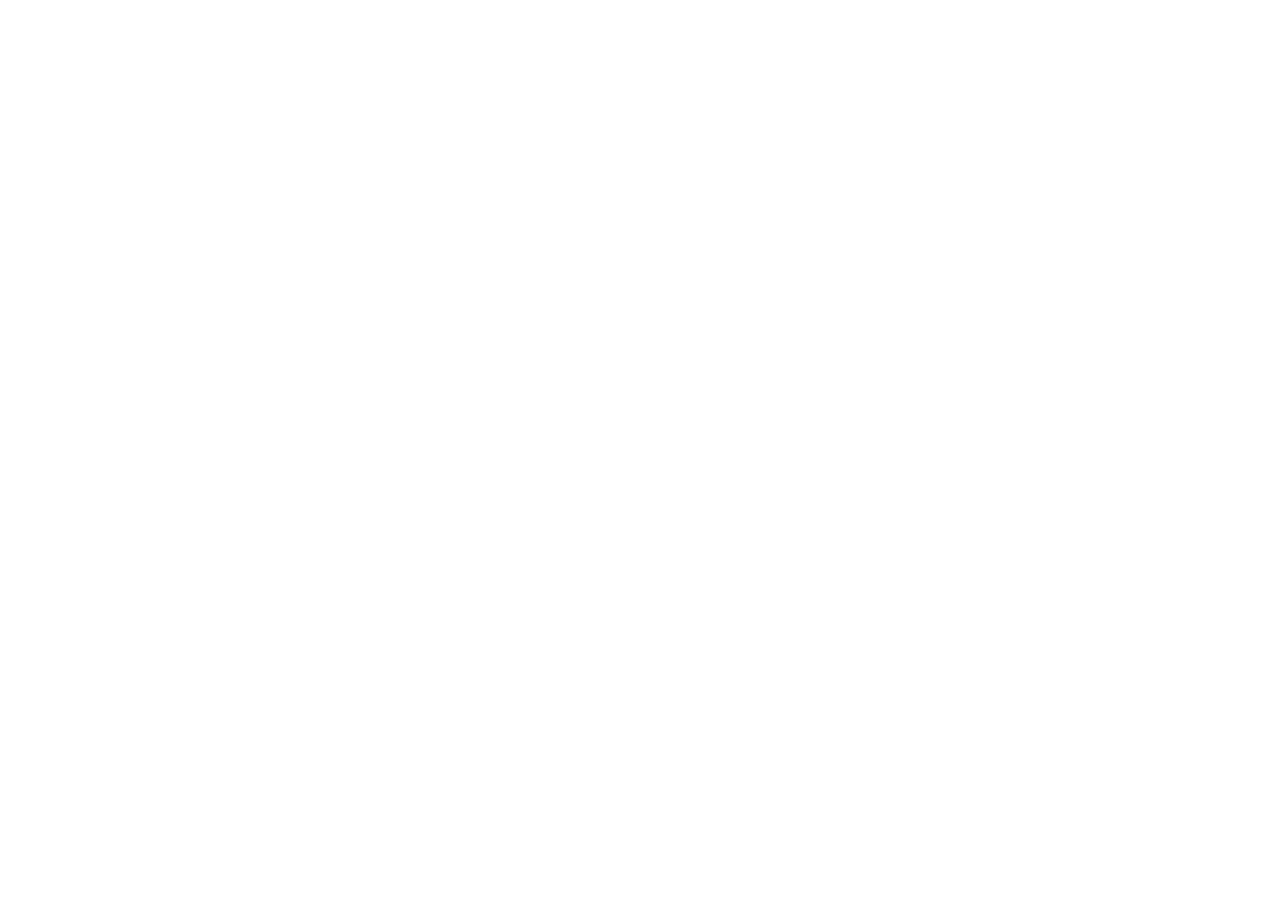
==== commit 36fcf605: "Add files via upload" ====
--- a/index.html
+++ b/index.html
@@ -1,165 +1,21 @@
 <!DOCTYPE html>
 <html>
+    <meta charset="utf-8">
+    <meta name="viewport" content="width=320, initial-scale1">
+    <meta http-equiv="X-UA-Compatible" content="IE=10" />
+    <link rel="stylesheet" href="./css/template.css">
+    <link rel="stylesheet" href="./css/font-awesome5.css">
+
+    <script src="./js/libs/vue.global.prod.js"></script>
+    <script src="./js/libs/vue-router.global.js"></script>
+    <script src="./js/libs/axios.min.js"></script>
+    <script src="./js/libs/chart.js"></script>
+    <script src="./js/app/app.js" type="module"></script>
 <head>
-	<meta charset="UTF-8">
-	<meta name="viewport" content="width=device-width, initial-scale=1.0">
-	<link rel="stylesheet" href="https://fonts.googleapis.com/css?family=Roboto+Slab&display=swap">
-	<link rel="stylesheet" href="https://fonts.googleapis.com/css?family=Roboto&display=swap">
-	<link rel="stylesheet" href="https://fonts.googleapis.com/css?family=Heebo&display=swap">
-
-	<title>Home page</title>
-	<link rel="stylesheet" href="css/style.css">
-	<link rel="stylesheet" href="./css/responsive.css">
-	<meta name="viewport" content="width=320, initial-scale=1.0">
-
+    <body>
+        <content id="content">
+            <router-view></router-view>
+        </content>
+    </body>
 </head>
-<body>
-	<div class="header">
-		<div class="wrapper">
-			<div class="row">
-				<div class="w-2">
-					<div id="logo">
-						<img src="images/Logo.png" alt="Logo">
-					</div>
-				</div>
-				<div class="w-2 align-right">
-					<div id="search">
-						<div id="search-in" class="flex">
-							<input type="text" placeholder="Search">
-							<button>Submit</button>
-						</div>
-					</div>
-
-					<div id="menu">
-						<ul>
-							<li><a href="">Home</a></li>
-							<li><a href="">Company Profile</a></li>
-							<li><a href="Tomato All.html">Products</a></li>
-							<li><a href="">Services</a></li>
-							<li><a href="">R & D</a></li>
-							<li><a href="Contact us.html">Contact</a></li>
-						</ul>
-					</div>
-				</div>
-			</div>
-			<div id="burger-btn">
-				<span></span>
-			</div>
-		</div>
-	</div>
-	<div class="contand">
-		<div id="slider">
-			<h1>Agridera Seeds and Agriculture Ltd</h1>
-			<a href="#">READ MORE</a>
-		</div>
-	</div>
-	<div id="categories">
-		<div class="row">
-			<div class="w-7">
-				<img src="images/1.png" alt="searv">
-				<div class="text">Wheat</div>
-			</div>
-			<div class="w-7">
-				<img src="images/2.png" alt="searv">
-				<div class="text">CONFECTION WATERMELON</div>
-			</div>
-			<div class="w-7">
-				<img src="images/3.png" alt="searv">
-				<div class="text">Clover</div>
-			</div>
-			<div class="w-7">
-				<img src="images/4.png" alt="seary">
-				<div class="text">CONFECTION Sunflower</div>
-			</div>
-			<div class="w-7">
-				<img src="images/5.png" alt="searv">
-				<div class="text">Tomato</div>
-			</div>
-			<div class="w-7">
-				<img src="images/6.png" alt="searv">
-				<div class="text">Eggplant P/O</div>
-			</div>
-			<div class="w-7">
-				<img src="images/7.png" alt="searv">
-				<div class="text">Ornamental Sunflower</div>
-			</div>
-		</div>
-	</div>
-	<div id="seredina">
-		<div id="vision" class="vision-container">
-			<div class="content-wrapper">
-				<h2 class="text-content1">Vision</h2>
-				<p class="text-content2">×××××</p>
-				<p class="text-content3">We believe in long-term growth with an emphasis<br>on the potential of emerging markets. We also<br>support the global need of feeding the growing<br>population.</p>
-			</div>
-			<div class="photo">
-				<img src="images/vision.png" alt="vision">
-			</div>
-		</div>
-		<div id="mission" class="mission-container">
-			<div class="photo1">
-				<img src="images/mission.png" alt="mission">
-			</div>
-
-			<div class="content-wrapper1">
-				<h2 class="text-content1">Mission</h2>
-				<p class="text-content2">×××××</p>
-				<p class="text-content3">Breeding and marketing seeds for advanced field<br>crops and vegetable varieties that provide an added<br>value to all supply chain partners.</p>
-			</div>
-		</div>
-	</div>
-
-	<div id="content-down">
-		<div class="wrapper">
-			<p class="title">Agridera`s main activies</p>
-			<p class="text-content2">×××××</p>
-			<div class="seeds">
-				<div class="w-3">
-					<img style="margin-bottom: -50px;" src="images/crop_seeds.png" alt="">
-					<p class="subtitle">Open field crop seeds</p>
-					<img class="line" src="images/Line.png" alt="">
-					<p>wheat, cotton, legumes,<br>hybrid confection sunflower</p>
-				</div>
-				<div class="w-3">
-					<img src="images/vegetable_seeds.png" alt="">
-					<p class="subtitle">Vegetable seeds</p>
-					<img class="line" src="images/Line.png" alt="">
-					<p>hybrid open field tomatoes,<br>eggplant, onion, paprika, etc.</p>
-				</div>
-				<div class="w-3">
-					<img src="images/ornamental_seeds.png" alt="">
-					<p class="subtitle">Ornamental seeds</p>
-					<img class="line" src="images/Line.png" alt="">
-					<p>hybrid cut sunflower, hybrid<br>patio tomatoes, Bells of Irland, etc.</p>
-				</div>
-			</div>
-		</div>
-	</div>
-
-	<div class="footer">
-		<div class="footer-content">
-			<div id="links">
-				<ul>
-					<li><a href="">PROFILE</a></li>
-					<li><a href="">MANAGEMENT</a></li>
-					<li><a href="">PRODUCTS</a></li>
-					<li><a href="">R&D</a></li>
-					<li><a href="">LINKS</a></li>
-					<li><a href="">SITEMAP</a></li>
-					<li><a href="">CONTACT</a></li>
-				</ul>
-			</div>
-			<div class="social">
-				<a href=""><img src="images/Ico_in.png" alt="in"></a>
-				<a href=""><img src="images/Ico_inst.png" alt="inst"></a>
-				<a href=""><img src="images/Ico_tube.png" alt="youtube"></a>
-				<a href=""><img src="images/Ico_tw.png" alt="twitter"></a>
-				<a href=""><img src="images/Ico_fb.png" alt="facebook"></a>
-			</div>
-		</div>
-		<p>AGRIDERA SEEDS & AGRICULTURE LTD. © 2020</p>
-	</div>
-	<script src="js/script.js"></script>
-</body>
-</html>
-		+</html>
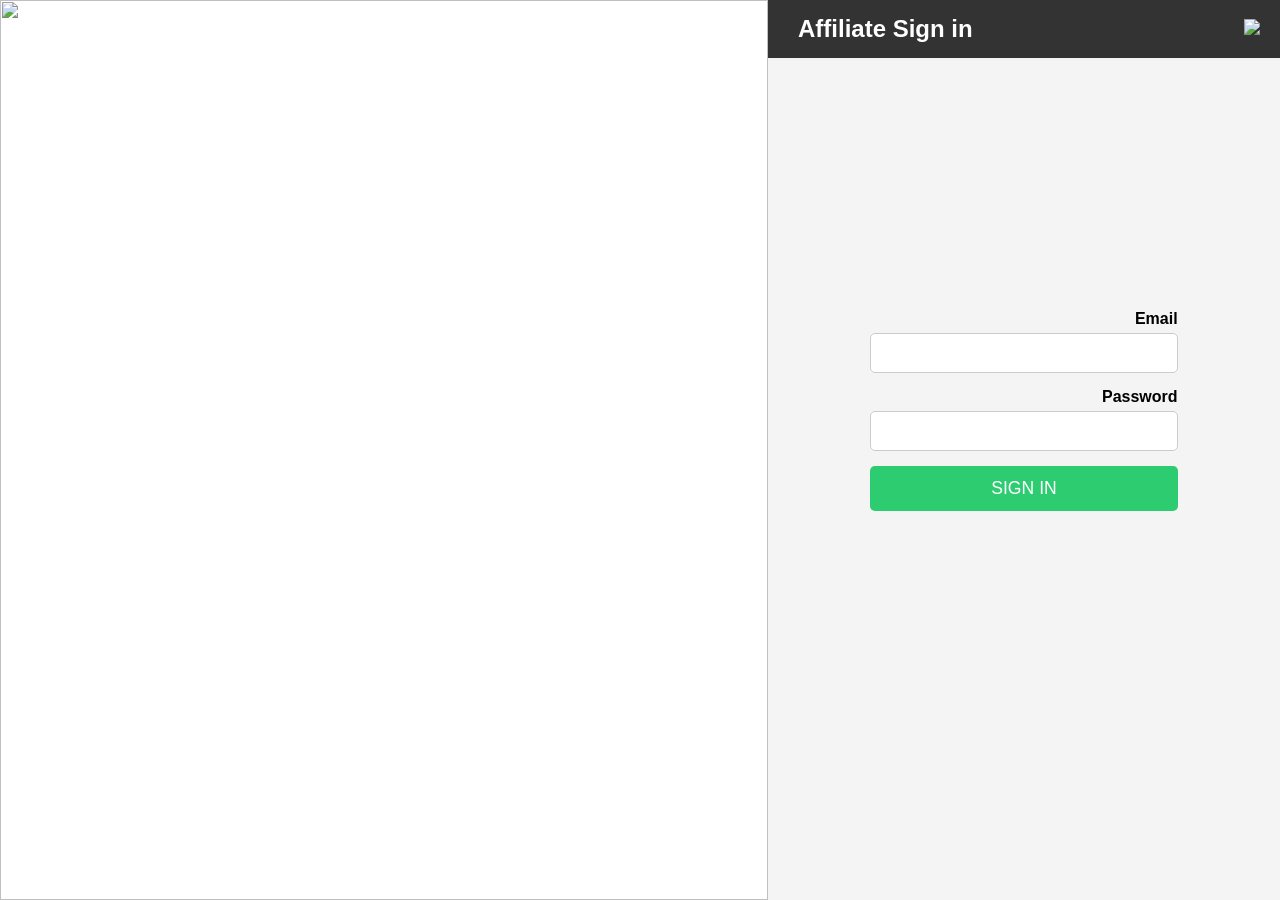
==== commit a8a33ab0: "Add files via upload" ====
--- a/index.html
+++ b/index.html
@@ -5,7 +5,7 @@
     <meta http-equiv="X-UA-Compatible" content="IE=10" />
     <link rel="stylesheet" href="./css/template.css">
     <link rel="stylesheet" href="./css/font-awesome5.css">
-
+    <link rel="icon" href="favicon.ico">
     <script src="./js/libs/vue.global.prod.js"></script>
     <script src="./js/libs/vue-router.global.js"></script>
     <script src="./js/libs/axios.min.js"></script>
--- a/css/template.css
+++ b/css/template.css
@@ -0,0 +1,172 @@
+* {
+    margin: 0;
+    padding: 0;
+    box-sizing: border-box;
+    font-family: Arial, sans-serif;
+}
+
+.flex {
+    display: flex;
+
+}
+
+
+#wrapper {
+    width: 100%;
+    display: flex;
+}
+
+#left-area {
+    width: 40%;
+    background: #f4f4f4;
+    /* display: flex; */
+    /* flex-direction: column;*/
+    /* justify-content: center; */
+    /* align-items: center; */
+    /* padding: 20px; */
+    height: 100vh;
+}
+
+.header {
+    width: 100%;
+    background: #333;
+    color: #fff;
+    padding: 15px 20px;
+}
+
+.wrapper {
+    display: flex;
+    justify-content: space-between; /* Розташування елементів по краях */
+    align-items: center; /* Вирівнювання по центру */
+}
+
+.logo img {
+    max-width: 100%;
+    height: auto;
+}
+
+.al h1 {
+    font-size: 1.5em;
+    margin-left: 10px;
+}
+
+.inner-form {
+    width: 100%;
+}
+
+.form .row {
+    margin-bottom: 15px;
+}
+
+.form label {
+    display: block;
+    margin-bottom: 5px;
+    font-weight: bold;
+}
+
+.form input {
+    width: 100%;
+    padding: 10px;
+    border: 1px solid #ccc;
+    border-radius: 5px;
+    font-size: 1em;
+}
+
+.btn {
+    width: 100%;
+    padding: 12px;
+    background: #2ecc71;
+    border: none;
+    border-radius: 5px;
+    color: white;
+    font-size: 1.1em;
+    cursor: pointer;
+    transition: background 0.3s ease-in-out;
+}
+
+.btn:hover {
+    background: #1c7d82;
+}
+
+#right-area {
+    width: 60%;
+}
+
+#right-area img {
+    width: 100%;
+    height: 100%;
+    object-fit: cover;
+    display: block;
+    background-size: cover;
+}
+
+.inner-form {
+    width: 100%;
+    display: flex;
+    justify-content: center;
+    align-items: center;
+    height: 80%;
+}
+
+form {
+    width: 60%; /* Можно настроить ширину формы */
+    border-radius: 10px;
+}
+
+
+.w40 {
+    order: 2; /* Переміщення логотипа вправо */
+    text-align: right; /* Вирівнювання зображення праворуч */
+}
+
+.w60 {
+    order: 1; /* Переміщення заголовка вліво */
+    text-align: left; /* Вирівнювання тексту ліворуч */
+}
+
+.alertMsg{ 
+    font-size: inherit; 
+    padding: 20px 0; 
+    position: fixed; 
+    bottom: 5%; 
+    left: 2%; 
+    border-radius: 10px; 
+    z-index: 999; 
+    height: auto; 
+    display: none; 
+    color: red; 
+    background-color: rgba(255, 228, 228, 0.75); 
+    box-shadow: 0px 0 10px 0px rgba(205, 30, 11, 0.5); 
+    animation: showFromLeft 0.3s linear; 
+}
+    
+.successMsg { 
+    font-size: inherit; 
+    padding: 20px 0; 
+    position: fixed; 
+    bottom: 5%; 
+    left: 2%; 
+    border-radius: 10px; 
+    z-index: 999; 
+    height: auto; 
+    display: none; 
+    color:green; 
+    background-color: rgba(218, 249, 223, 0.75); 
+    box-shadow: 0px 0 10px 0px rgb(11 205 61/50%); 
+    animation: showFromLeft 0.3s normal;
+}
+
+@keyframes showFromLeft { 
+    0% { opacity:0;margin-left:-100%;} 
+    25% { opacity:0.2;margin-left:-50%;} 
+    35% { opacity:0.4;margin-left:-20%;} 
+    50% { opacity:0.8; margin-left:-15%;} 
+    65% { opacity:0.9;margin-left:-12%;} 
+    75% { opacity:0.9; margin-left:-10%;} 
+    80% { opacity:0.9;margin-left:-8%;} 
+    85% { opacity:0.95;margin-left:-6%;} 
+    90% { opacity:0.95;margin-left:-4%;} 
+    95% { opacity:0.95;margin-left:-2%;} 
+    100% { opacity:1;margin-left:0;}
+}
+
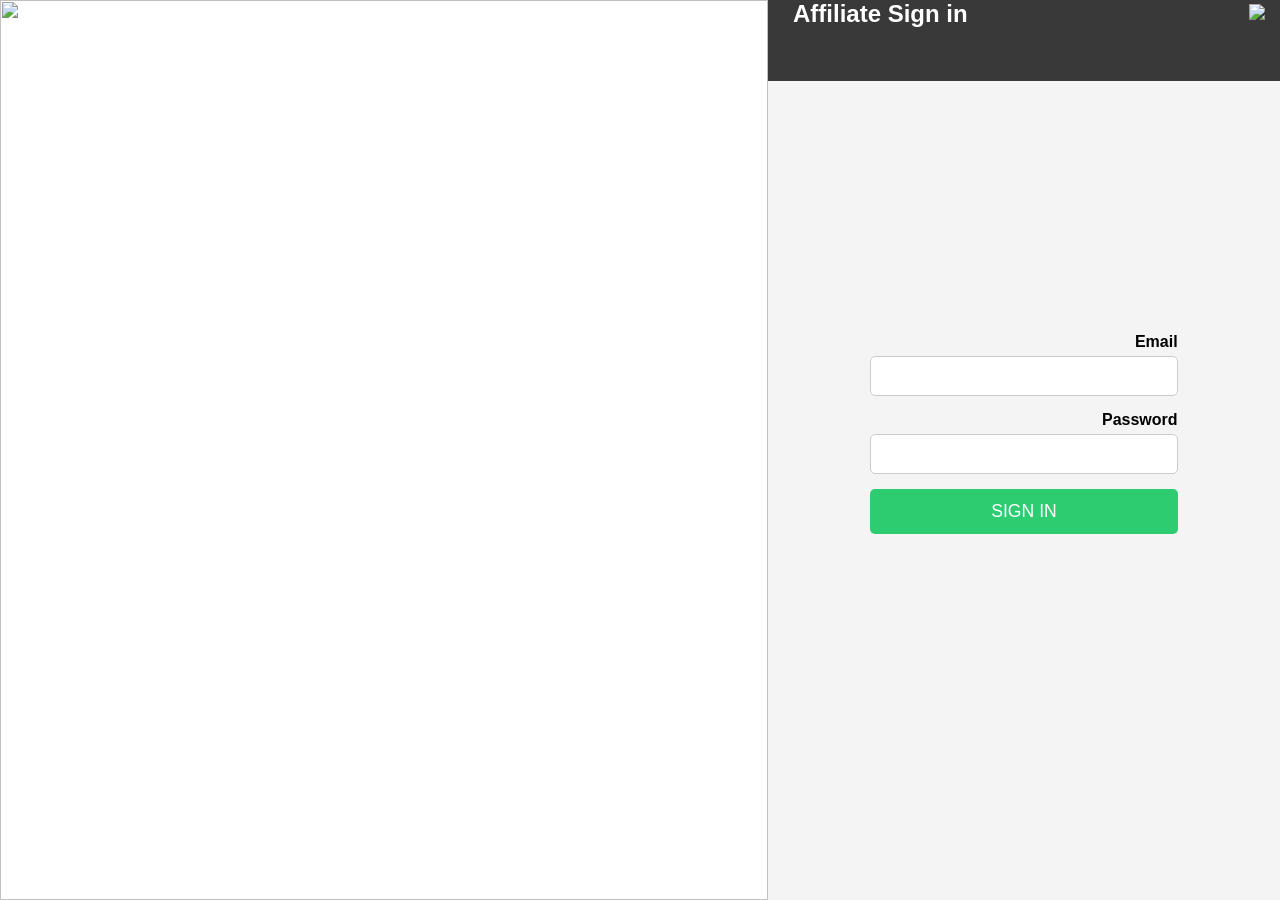
==== commit ebf8c296: "Add files via upload" ====
--- a/index.html
+++ b/index.html
@@ -1,7 +1,7 @@
 <!DOCTYPE html>
 <html>
     <meta charset="utf-8">
-    <meta name="viewport" content="width=320, initial-scale1">
+    <meta name="viewport" content="width=320, initial-scale=1">
     <meta http-equiv="X-UA-Compatible" content="IE=10" />
     <link rel="stylesheet" href="./css/template.css">
     <link rel="stylesheet" href="./css/font-awesome5.css">
--- a/css/template.css
+++ b/css/template.css
@@ -29,16 +29,11 @@
 
 .header {
     width: 100%;
-    background: #333;
-    color: #fff;
-    padding: 15px 20px;
-}
-
-.wrapper {
-    display: flex;
-    justify-content: space-between; /* Розташування елементів по краях */
-    align-items: center; /* Вирівнювання по центру */
-}
+    height: 9%;
+    color: #ffffff;
+    background-color: #393939;
+}
+
 
 .logo img {
     max-width: 100%;
@@ -48,6 +43,7 @@
 .al h1 {
     font-size: 1.5em;
     margin-left: 10px;
+    color: white;
 }
 
 .inner-form {
@@ -113,15 +109,21 @@
     border-radius: 10px;
 }
 
-
 .w40 {
-    order: 2; /* Переміщення логотипа вправо */
+    order: 0; /* Переміщення логотипа вправо */
     text-align: right; /* Вирівнювання зображення праворуч */
 }
 
 .w60 {
-    order: 1; /* Переміщення заголовка вліво */
+    order: 0; /* Переміщення заголовка вліво */
     text-align: left; /* Вирівнювання тексту ліворуч */
+}
+
+.header {
+    width: 100%;
+    height: 9%;
+    color: #ffffff;
+    background-color: #393939;
 }
 
 .alertMsg{ 
@@ -170,3 +172,294 @@
     100% { opacity:1;margin-left:0;}
 }
 
+#spinner{
+    background: #919fa640 url(../images/loader.gif) no-repeat;
+    background-position: center;
+    background-size: 50px;
+    position: fixed;
+    top: 0;
+    left: 0;
+    width: 100%;
+    height: 100%;
+    z-index: 9999999;
+}
+
+
+/* Общие стили */
+body {
+    font-family: Arial, sans-serif;
+    margin: 0;
+    padding: 0;
+}
+
+.inside-content {
+    padding: 20px;
+}
+
+.wrapper {
+    max-width: 1200px;
+    margin: 0px auto;
+    padding: 0px 15px;
+    width: 100%;
+    justify-content: space-between;
+    align-items: center;
+}
+
+.flex {
+    flex-direction: row-reverse;
+    display: flex;
+}
+
+.flex.panel {
+    display: flex;
+    justify-content: space-between;
+    align-items: center;
+}
+
+.w20 {
+    width: 20%;
+}
+
+.ptb30 {
+    padding-top: 30px;
+    padding-bottom: 30px;
+}
+
+.ptb20 {
+    padding-top: 20px;
+    padding-bottom: 20px;
+}
+
+.ac {
+    text-align: center;
+}
+
+.al {
+    text-align: left;
+}
+
+h1 {
+    font-size: 24px;
+    color: #333;
+    text-align: right;
+}
+
+input[type="date"] {
+    padding: 8px;
+    border: 1px solid #ccc;
+    border-radius: 4px;
+    font-size: 14px;
+}
+
+/* Стили таблицы */
+.table {
+    width: 100%;
+    border-collapse: collapse; /* Убедитесь, что границы ячеек сливаются */
+    border-spacing: 0; /* Убираем пространство между ячейками */
+}
+
+table {
+    width: 100%;
+    border-collapse: collapse; /* collapse borders to single line */
+    direction: rtl;
+  }
+
+  th, td {
+    border: 1px solid #ddd; /* add border to all cells */
+    padding: 8px;
+    text-align: right;
+  }
+
+  th {
+    background-color: white; /* add light gray background to header cells */
+  }
+
+.id {
+    width: 5%;
+    text-align: center;
+}
+
+.actions {
+    width: 10%;
+    text-align: center;
+}
+
+a {
+    color: #007bff;
+    text-decoration: none;
+}
+
+a:hover {
+    text-decoration: underline;
+}
+
+.fas.fa-trash-alt {
+    color: #dc3545;
+}
+
+.empty {
+    text-align: center;
+    color: #666;
+    padding: 20px;
+}
+
+.table tr:nth-child(odd) {
+    background-color: #f2f2f2; /* Светло-серый */
+}
+
+.table tr:nth-child(even) {
+    background-color: #ffffff; /* Белый */
+}
+
+.popup-back {
+    position: fixed;
+    top: 0;
+    left: 0;
+    width: 100vw;
+    height: 100vh;
+    background-color: rgba(0, 0, 0, 0.5); /* Полупрозрачный черный фон */
+    z-index: 999; /* Поверх всех элементов */
+  }
+  
+  .popup {
+    position: fixed;
+    top: 50%;
+    left: 50%;
+    background-color: #fff; /* Белый фон */
+    box-shadow: 0 4px 15px rgba(0, 0, 0, 0.2); /* Тень для объема */
+    z-index: 1000; /* Поверх фона */
+    /* padding: 20px; */
+    max-width: 90vw; /* Максимальная ширина окна (адаптивно для маленьких экранов) */
+    width: 500px; /* Стандартная ширина окна */
+    max-height: 80vh; /* Максимальная высота окна */
+    overflow-y: auto; /* Скролл, если контент превышает высоту окна */
+  }
+  
+  .flex1 {
+    display: flex; /* Flexbox для выравнивания */
+    justify-content: space-between; /* Распределение элементов по краям */
+    align-items: center; /* Вертикальное выравнивание по центру */
+    flex-direction: row-reverse;
+  }
+  
+  .head-popup {
+    display: flex; /* Включаем Flexbox */
+    justify-content: space-between; /* Распределение между элементами */
+    align-items: center; /* Выравнивание по вертикали */
+    width: 100%; /* Растянуть на всю ширину */
+    padding: 0px 20px; /* Внутренние отступы */
+    border-bottom: 1px solid #ddd; /* Линия снизу */
+    box-sizing: border-box; /* Учитывать padding в ширине */
+    background-color: #dfe3e9;
+  }
+  
+  .head-title {
+    font-size: 18px;
+    font-weight: bold;
+    color: #333; /* Темный текст */
+  }
+  
+  .w80 {
+    flex: 0 0 80%; /* Ширина 80% */
+  }
+  
+  .w202 {
+    flex: 0 0 19%; /* Ширина 20% */
+    text-align: right; /* Выравнивание по правому краю */
+    align-content: center;
+  }
+  
+  .ptb20 {
+    padding-top: 20px;
+    padding-bottom: 20px;
+  }
+  
+  .al {
+    /* display: flex; */
+    /* justify-content: flex-end; */
+    /* flex-direction: column; */
+    /* flex-wrap: wrap; */
+    /* gap: 10px; */
+    text-align: left;
+    font-size: 16px;
+  }
+  
+  a {
+    color: #888; /* Серый цвет ссылки */
+    text-decoration: none; /* Без подчеркивания */
+    font-size: 16px;
+  }
+  
+  /* a:hover {
+    color: #f00; 
+  } */
+  
+  .popup-inner {
+    width: 100%; /* Растянуть на всю ширину */
+    padding: 20px 20px; /* Внутренние отступы */
+    color: #555; /* Цвет текста контента */
+    font-size: 14px;
+    line-height: 1.6; /* Увеличенный межстрочный интервал */
+  }
+  
+  i:hover {
+    color: #01c477;
+    transition: all 0.2s;
+  }
+  
+  .botBtns {
+    text-align: left;
+    margin-bottom: 8px;
+  }
+  
+  .botBtns a {
+    border-radius: 5px;
+    padding: 10px 15px;
+    margin: 5px;
+    background-color: #00c477;
+    color: white;
+    font-size: 14px;
+    box-shadow: 0 0px 10px rgba(0, 0, 0, 0.2);
+    transition: all 0.2s;
+  }
+  
+  .botBtns a:hover {
+    background-color: #158a7d;
+  }
+  
+  .fas.fa-info-circle {
+    padding-bottom: 25px;
+  }
+
+
+
+
+
+
+
+
+
+
+
+
+
+
+
+
+
+
+
+
+
+
+
+
+
+
+
+
+
+
+
+
+
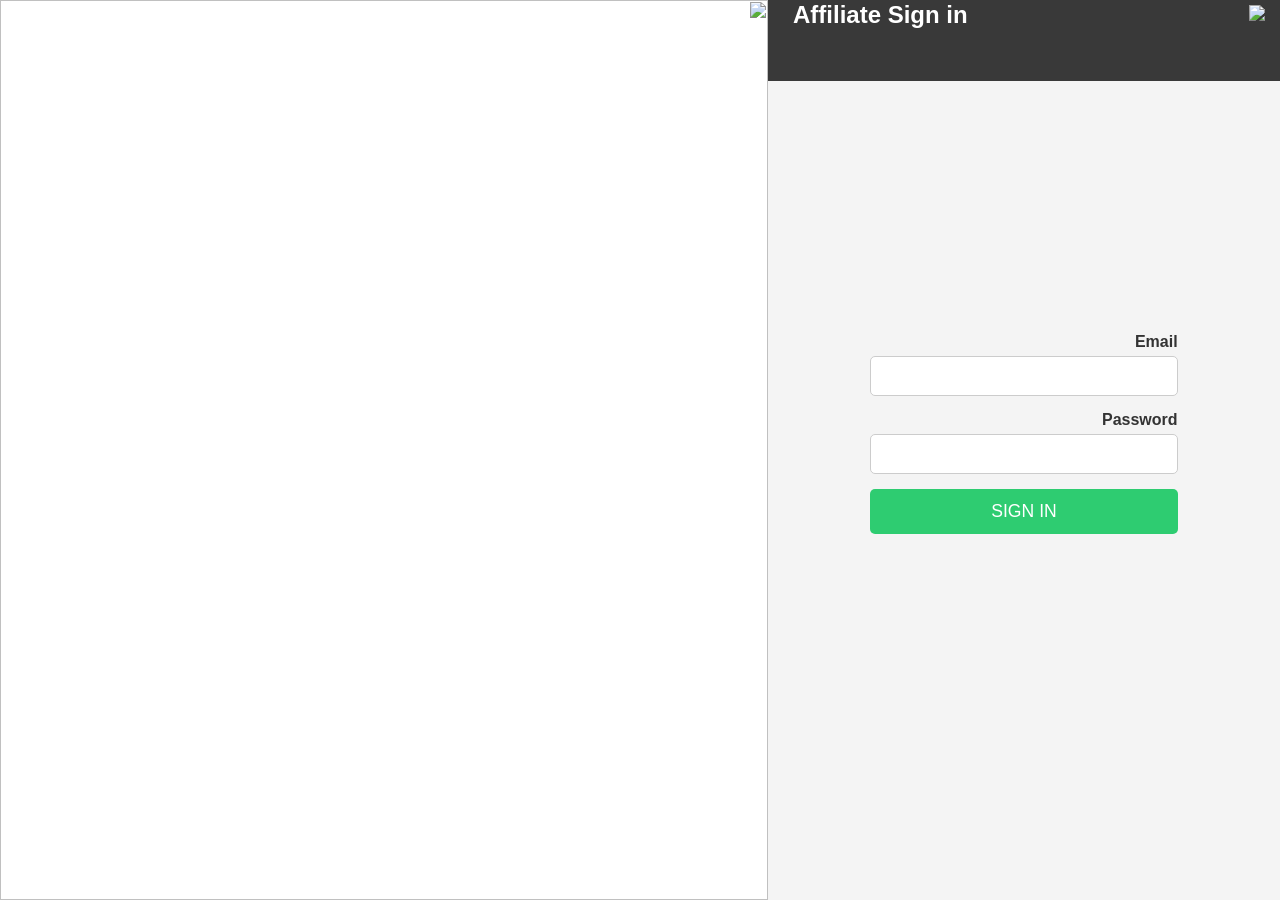
==== commit 58c621b2: "Add files via upload" ====
--- a/index.html
+++ b/index.html
@@ -3,9 +3,10 @@
     <meta charset="utf-8">
     <meta name="viewport" content="width=320, initial-scale=1">
     <meta http-equiv="X-UA-Compatible" content="IE=10" />
+    <link rel="icon" href="favicon.ico">
+    
     <link rel="stylesheet" href="./css/template.css">
     <link rel="stylesheet" href="./css/font-awesome5.css">
-    <link rel="icon" href="favicon.ico">
     <script src="./js/libs/vue.global.prod.js"></script>
     <script src="./js/libs/vue-router.global.js"></script>
     <script src="./js/libs/axios.min.js"></script>
--- a/css/template.css
+++ b/css/template.css
@@ -4,12 +4,6 @@
     box-sizing: border-box;
     font-family: Arial, sans-serif;
 }
-
-.flex {
-    display: flex;
-
-}
-
 
 #wrapper {
     width: 100%;
@@ -27,13 +21,6 @@
     height: 100vh;
 }
 
-.header {
-    width: 100%;
-    height: 9%;
-    color: #ffffff;
-    background-color: #393939;
-}
-
 
 .logo img {
     max-width: 100%;
@@ -44,6 +31,7 @@
     font-size: 1.5em;
     margin-left: 10px;
     color: white;
+    text-align: left;
 }
 
 .inner-form {
@@ -110,14 +98,9 @@
 }
 
 .w40 {
-    order: 0; /* Переміщення логотипа вправо */
-    text-align: right; /* Вирівнювання зображення праворуч */
-}
-
-.w60 {
-    order: 0; /* Переміщення заголовка вліво */
-    text-align: left; /* Вирівнювання тексту ліворуч */
-}
+    width: 40%;
+}
+
 
 .header {
     width: 100%;
@@ -125,6 +108,7 @@
     color: #ffffff;
     background-color: #393939;
 }
+  
 
 .alertMsg{ 
     font-size: inherit; 
@@ -190,10 +174,7 @@
     font-family: Arial, sans-serif;
     margin: 0;
     padding: 0;
-}
-
-.inside-content {
-    padding: 20px;
+    direction:rtl;
 }
 
 .wrapper {
@@ -206,7 +187,7 @@
 }
 
 .flex {
-    flex-direction: row-reverse;
+
     display: flex;
 }
 
@@ -261,8 +242,12 @@
 table {
     width: 100%;
     border-collapse: collapse; /* collapse borders to single line */
-    direction: rtl;
-  }
+  }
+
+  table a {
+    text-decoration: none;
+    color: black;
+}
 
   th, td {
     border: 1px solid #ddd; /* add border to all cells */
@@ -284,13 +269,10 @@
     text-align: center;
 }
 
-a {
-    color: #007bff;
+.actions a {
     text-decoration: none;
-}
-
-a:hover {
-    text-decoration: underline;
+    color: #333;
+    margin: 0 5px;
 }
 
 .fas.fa-trash-alt {
@@ -311,52 +293,39 @@
     background-color: #ffffff; /* Белый */
 }
 
-.popup-back {
+.popup-back{
     position: fixed;
+    width: 100vw;
+    height: 100vh;
+    background-color: #00000038;
     top: 0;
     left: 0;
-    width: 100vw;
-    height: 100vh;
-    background-color: rgba(0, 0, 0, 0.5); /* Полупрозрачный черный фон */
-    z-index: 999; /* Поверх всех элементов */
-  }
-  
-  .popup {
+    z-index: 1000;
+}
+.popup {
+    width: 100%;
     position: fixed;
-    top: 50%;
-    left: 50%;
-    background-color: #fff; /* Белый фон */
-    box-shadow: 0 4px 15px rgba(0, 0, 0, 0.2); /* Тень для объема */
-    z-index: 1000; /* Поверх фона */
-    /* padding: 20px; */
-    max-width: 90vw; /* Максимальная ширина окна (адаптивно для маленьких экранов) */
-    width: 500px; /* Стандартная ширина окна */
-    max-height: 80vh; /* Максимальная высота окна */
-    overflow-y: auto; /* Скролл, если контент превышает высоту окна */
-  }
-  
-  .flex1 {
-    display: flex; /* Flexbox для выравнивания */
-    justify-content: space-between; /* Распределение элементов по краям */
-    align-items: center; /* Вертикальное выравнивание по центру */
-    flex-direction: row-reverse;
-  }
+    color: #000000;
+    background-color: #ffffff;
+    z-index: 1001;
+} 
   
   .head-popup {
-    display: flex; /* Включаем Flexbox */
-    justify-content: space-between; /* Распределение между элементами */
-    align-items: center; /* Выравнивание по вертикали */
-    width: 100%; /* Растянуть на всю ширину */
-    padding: 0px 20px; /* Внутренние отступы */
-    border-bottom: 1px solid #ddd; /* Линия снизу */
-    box-sizing: border-box; /* Учитывать padding в ширине */
+    display: flex;
+    justify-content: space-between;
+    align-items: center;
+    width: 100%;
+    padding: 0px 20px;
+    border-bottom: 1px solid #ddd;
+    box-sizing: border-box;
     background-color: #dfe3e9;
   }
-  
+
   .head-title {
     font-size: 18px;
     font-weight: bold;
     color: #333; /* Темный текст */
+    text-align: right;
   }
   
   .w80 {
@@ -374,15 +343,6 @@
     padding-bottom: 20px;
   }
   
-  .al {
-    /* display: flex; */
-    /* justify-content: flex-end; */
-    /* flex-direction: column; */
-    /* flex-wrap: wrap; */
-    /* gap: 10px; */
-    text-align: left;
-    font-size: 16px;
-  }
   
   a {
     color: #888; /* Серый цвет ссылки */
@@ -431,35 +391,513 @@
     padding-bottom: 25px;
   }
 
-
-
-
-
-
-
-
-
-
-
-
-
-
-
-
-
-
-
-
-
-
-
-
-
-
-
-
-
-
-
-
-
+  .header .logo{
+    padding: 5px 0;
+
+  }
+
+  .w70{
+    width: 70%;
+  }
+
+  #user-top {
+    display: flex;
+    align-items: center;
+    gap: 7px;
+    position: relative;
+    cursor: pointer;
+    padding: 0;
+
+}
+
+#user-circle {
+    background-color: #000;
+    color: #fff;
+    width: 35px;
+    height: 35px;
+    display: flex;
+    align-items: center;
+    justify-content: center;
+    border-radius: 50%;
+    font-weight: bold;
+}
+
+#user-info {
+    position: absolute;
+    top: 60px;
+    right: -27px;
+    background-color: white;
+    padding: 10px;
+    border-radius: 5px;
+    display: none;
+    min-width: 150px;
+    box-shadow: 0 2px 8px rgba(0, 0, 0, 0.7);
+}
+
+#user-info.active {
+    display: block;
+}
+
+#user-info a {
+    color: black;
+    text-decoration: none;
+    display: contents;
+    padding: 5px 10px;
+    transition: color 0.3s ease;
+}
+
+#user-info a:hover {
+    color: #00CB84;
+}
+
+
+.w10{
+    width: 10%;
+  }
+
+
+  #menu {
+    display: flex;
+    align-items: center;
+    gap: 20px;
+
+}
+
+#menu ul {
+    display: flex;
+    align-items: center;
+    gap: 15px;
+    padding: 0;
+    margin: 0;
+    list-style: none;
+}
+
+#menu li {
+    list-style: none;
+}
+
+  #menu li a{
+    font-size: 18px; 
+    color: #fff; 
+    padding: 27px; 
+    display: block; 
+    -webkit-transition: 4s;  
+    transition: 4s;  
+    border-bottom: 5px solid #434242
+  }
+
+#menu li a.router-link-active {
+    color: #00cb84;
+    border-bottom: 5px solid #00cb84;
+}
+
+#content { 
+    color: #333;
+    font-size: 16px;
+}
+
+input:checked + .slider {
+    background-color: #00cb84;
+}
+
+input:focus + .slider {
+    box-shadow: 0 0 1px #00cb84;
+}
+
+.slider.round {
+    border-radius: 34px;
+}
+
+.slider {
+    position: absolute;
+    cursor: pointer;
+    top: 0;
+    left: 0;
+    right: 0;
+    bottom: 0;
+}
+
+.switch {
+    position: relative;
+    display: inline-block;
+    width: 30px;
+    height: 15px;
+}
+
+.switch input {display: none;}
+
+input:checked + .slider:before {
+    -webkit-transform: translateX(16px);
+    -ms-transform: translateX(16px);
+    transform: translateX(16px);
+}
+
+.slider.round:before {
+    border-radius: 50%;
+}
+
+.slider:before{
+    position:absolute;
+    content: "";
+    height: 17px;
+    width: 17px;
+    left: 0;
+    bottom: -1px;
+    background-color: white;
+    -webkit-transition: .4s;
+    transition: .4s;
+    box-shadow: 0px 0 10px 0px rgba(70, 70, 70,0.3);
+  }
+
+  .image-preview-area {
+    display: -ms-flexbox;
+    display: flex;
+    -ms-flex-align: center;
+    align-items: center;
+    -ms-flex-pack: center;
+    justify-content: center;
+    min-height: 125px;
+    min-width: 125px;
+    padding: 0;
+    height: auto;
+    text-align: center;
+    position: relative;
+    border: 1px solid #e5e5e5;
+    position:relative;
+}
+
+.image-preview-area a{
+    position:absolute;
+    top: 0;
+    left: 0;
+    width:100%;
+    height:100%;
+}
+
+.image-preview-area a img{
+    top:50%;
+    position: relative;
+    margin-top: -24px;
+}
+
+a {
+    text-decoration: none; /* Убирает подчеркивание при наведении */
+}
+
+.btnS {
+    padding: 12px 16px;
+    background: #00c477;
+    border: none;
+    border-radius: 5px;
+    color: white;
+    cursor: pointer;
+    transition: background 0.3s ease-in-out;
+    text-decoration: none; /* Убирает подчеркивание */
+    display: inline-flex;
+    align-items: center;
+    justify-content: center;
+    gap: 8px; /* Отступ между текстом и иконкой */
+
+}
+
+.btnS:hover {
+    background: #1c7d82;
+    color: white;
+    text-decoration: none; /* Убирает подчеркивание при наведении */
+}
+
+.w10{
+    width: 10%;
+}
+
+
+.w30 {
+    width: 30%;
+    text-align: right;
+}
+
+.flex.pannel {
+    display: flex;
+    justify-content: space-between;
+    align-items: center;
+    padding: 15px;
+    background: #f5f5f5;
+    border-bottom: 1px solid #ddd;
+}
+
+.w70 {
+    width: 70%;
+}
+
+.cubes {
+    font-size: 40px;
+    color: #ffffff;
+    border: 1px solid #000;
+    border-radius: 12px;
+    overflow: hidden;
+}
+
+.clicks {
+    background-color: #004e93;
+    padding: 20px 10px 0px 20px;
+}
+
+.clicks div {
+    margin-bottom: 10px;
+}
+
+.clicks :last-child {
+    font-size: 18px;
+}
+
+.views {
+    background-color: #4600ad;
+    padding: 20px 10px 0px 20px;
+}
+
+.views div {
+    margin-bottom: 10px;
+}
+
+.views :last-child {
+    font-size: 18px;
+}
+
+.leads {
+    background-color: #309100;
+    padding: 20px 10px 0px 20px;
+}
+
+.leads div {
+    margin-bottom: 10px;
+}
+
+.leads :last-child {
+    font-size: 18px;
+}
+
+.ctr {
+    color: #000;
+    padding: 20px 10px 0px 20px;
+}
+
+.ctr div {
+    margin-bottom: 10px;
+}
+
+.ctr :last-child {
+    font-size: 16px;
+}
+
+.filchart {
+    background: #f9f9f9;
+    padding: 10px;
+    border-radius: 5px;
+
+}
+
+#chartOuter {
+    padding-top: 40px;
+}
+
+.max-width-panel {
+    max-width: 100%;
+    justify-content: center;
+}
+
+#chartHints {
+    display: flex;
+    justify-content: space-between;
+    padding-bottom: 10px;
+}
+
+.chartHintsViews {
+    color: blue;
+}
+
+.chartHintsClicks {
+    color: red;
+}
+
+.panelTop{
+    background-color: #d4f2eb;
+}
+
+.btnS .fa-edit{
+    color: #ffffff;
+}
+
+.btnS .fa-edit:hover{
+    color: #ffffff; 
+}
+
+.image{
+    width: 100px;
+    height: 85px;
+    text-align: center;
+    padding: 5px !important;
+}
+
+.image img{
+    width: 100%;
+    height: auto;
+}
+
+.row select{
+    text-align: right;
+    width: 100%; 
+    padding: 15px; 
+    border: 1px solid #ddd;
+    border-radius: 7px; 
+    box-sizing: border-box; 
+    font-size: 16px;
+    background-color: #f2f6fc;
+}
+
+.row select:focus {
+    outline: none; 
+}
+
+.image-preview-area{
+    text-align: center;
+    border: 1px solid #ddd;
+    padding: 50px 0;
+} 
+
+.text-end {
+    text-align: end;
+}
+
+.text-start {
+    text-align: start;
+}
+
+
+
+.panel {
+    display: flex;
+    width: 100%;
+
+}
+
+.w20 {
+    width: 20%;
+}
+
+.w60 {
+    width: 60%;
+}
+
+.ptb20 {
+    padding-top: 20px;
+    padding-bottom: 20px;
+}
+
+
+.ac {
+    text-align: center;
+}
+
+.btnS {
+    display: inline-block;
+    padding: 10px 20px;
+    color: white;
+    text-decoration: none;
+    border-radius: 5px;
+
+}
+
+.btnS:hover {
+    background-color: grey;
+}
+
+.w50 {
+    width: 50%;
+}
+
+.tabs {
+    margin-top: 15px;
+}
+
+.tabs ul {
+    display: flex;
+    list-style: none;
+    padding: 0;
+    justify-content: flex-start;
+}
+
+.tabs ul li {
+    padding: 8px 15px;
+    margin-right: 5px;
+    background: #eee;
+    border-radius: 5px;
+    cursor: pointer;
+    transition: 0.3s;
+    font-weight: bold;
+    color: #777;
+    border-bottom: 3px solid #c2c4c3;
+}
+
+.tabs ul li:hover {
+    background: #ddd;
+}
+
+.tabs ul li.active {
+    background: white;
+    border-bottom: 3px solid #28a745;
+    font-weight: bold;
+    color: #000;
+}
+
+.pb0 {
+    padding-bottom: 0;
+}
+
+.ptb10 {
+    padding-top: 10px;
+    padding-bottom: 10px;
+}
+
+.ptb15 {
+    padding-top: 15px;
+    padding-bottom: 15px;
+}
+
+
+@media(min-width: 1025px){
+
+} 
+
+@media(max-width:868px){
+    .fas.fa-chart-bar{
+        display: none;
+    }
+    .flex.panel{
+        display: block;
+    }
+    .flex.panel >div{
+        width: 100% !important;
+    }
+    .header .logo{
+        width: calc(100%- 80px);
+        text-aligh: left;
+    }
+}
+
+
+
+
+
+
+
+
+
+
+
+
+
+
+
+
+
+
